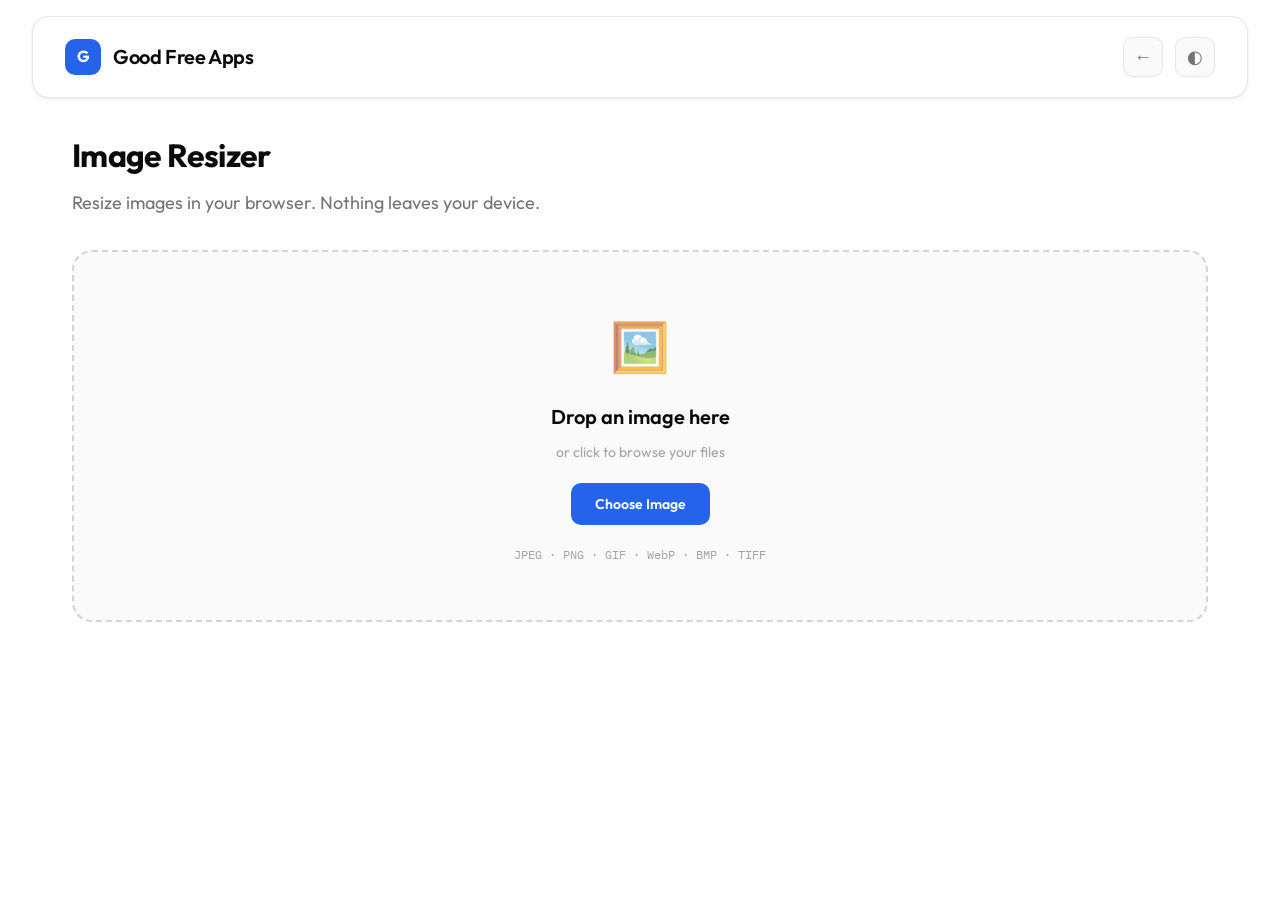
==== apps/image-resizer/index.html @ 87cbf424 "feat: initialize repo" ====
<!DOCTYPE html>
<html lang="en" data-theme="light">
<head>
  <meta charset="UTF-8">
  <meta name="viewport" content="width=device-width, initial-scale=1.0">
  <title>Image Resizer — Good Free Apps</title>
  <meta name="description" content="Resize images in your browser. No uploads, no accounts, no tracking. Just drag, resize, and download.">

  <!-- Shared Design System -->
  <link rel="stylesheet" href="../../shared/design-tokens.css">

  <!-- Fonts -->
  <link rel="preconnect" href="https://fonts.googleapis.com">
  <link rel="preconnect" href="https://fonts.gstatic.com" crossorigin>
  <link href="https://fonts.googleapis.com/css2?family=Outfit:wght@300;400;500;600;700&family=IBM+Plex+Mono:wght@400;500;600&display=swap" rel="stylesheet">

  <style>
    /* =========================================
       APP HEADER (consistent across all apps)
       ========================================= */
    .app-header {
      padding: 1.25rem 2rem;
      display: flex;
      align-items: center;
      justify-content: space-between;
      background: var(--color-background);
      position: sticky;
      top: 1rem;
      margin: 1rem 2rem 0;
      border: 1px solid var(--color-border);
      border-radius: var(--radius-lg);
      z-index: 100;
      backdrop-filter: blur(12px);
      box-shadow: var(--shadow-sm);
    }

    .app-header-left {
      display: flex;
      align-items: center;
      gap: 0.75rem;
    }

    .logo {
      display: flex;
      align-items: center;
      gap: 0.75rem;
      font-size: var(--font-size-lg);
      font-weight: var(--font-weight-semibold);
      color: var(--color-text-primary);
      letter-spacing: -0.02em;
      text-decoration: none;
    }

    .logo-mark {
      width: 36px;
      height: 36px;
      background: var(--color-accent);
      color: #ffffff;
      font-weight: var(--font-weight-bold);
      font-size: var(--font-size-base);
      border-radius: var(--radius-md);
      display: flex;
      align-items: center;
      justify-content: center;
    }

    .header-actions {
      display: flex;
      align-items: center;
      gap: 0.75rem;
    }

    /* =========================================
       APP LAYOUT
       ========================================= */
    .app-container {
      max-width: 1200px;
      margin: 0 auto;
      padding: 2rem 2rem 4rem;
    }

    .app-title-section {
      margin-bottom: 2rem;
    }

    .app-title {
      font-size: var(--font-size-2xl);
      font-weight: var(--font-weight-bold);
      letter-spacing: -0.02em;
      margin-bottom: 0.5rem;
    }

    .app-description {
      color: var(--color-text-secondary);
      font-size: var(--font-size-md);
    }

    /* =========================================
       DROPZONE
       ========================================= */
    .dropzone {
      border: 2px dashed var(--color-border-strong);
      border-radius: var(--radius-xl);
      padding: 3.5rem 2rem;
      text-align: center;
      cursor: pointer;
      transition: all var(--transition-normal);
      background: var(--color-surface);
      position: relative;
    }

    .dropzone:hover,
    .dropzone.dragover {
      border-color: var(--color-accent);
      background: var(--color-accent-subtle);
    }

    .dropzone.dragover {
      transform: scale(1.01);
    }

    .dropzone-icon {
      font-size: 3rem;
      margin-bottom: 1rem;
      display: block;
      opacity: 0.7;
    }

    .dropzone-title {
      font-size: var(--font-size-lg);
      font-weight: var(--font-weight-semibold);
      margin-bottom: 0.5rem;
    }

    .dropzone-subtitle {
      color: var(--color-text-tertiary);
      font-size: var(--font-size-sm);
      margin-bottom: 1.25rem;
    }

    .dropzone-btn {
      display: inline-flex;
      align-items: center;
      gap: 0.5rem;
      padding: 0.75rem 1.5rem;
      background: var(--color-accent);
      color: #ffffff;
      border: none;
      border-radius: var(--radius-md);
      font-family: var(--font-primary);
      font-weight: var(--font-weight-semibold);
      font-size: var(--font-size-sm);
      cursor: pointer;
      transition: all var(--transition-normal);
    }

    .dropzone-btn:hover {
      background: var(--color-accent-hover);
      transform: translateY(-1px);
    }

    .dropzone-formats {
      margin-top: 1.25rem;
      font-size: var(--font-size-xs);
      color: var(--color-text-tertiary);
      font-family: var(--font-mono);
    }

    .file-input {
      display: none;
    }

    /* =========================================
       WORKSPACE (shown after image load)
       ========================================= */
    .workspace {
      display: none;
    }

    .workspace.active {
      display: block;
    }

    /* --- Original Info Bar --- */
    .info-bar {
      display: flex;
      align-items: center;
      justify-content: space-between;
      flex-wrap: wrap;
      gap: 1rem;
      padding: 1rem 1.5rem;
      background: var(--color-surface);
      border: 1px solid var(--color-border);
      border-radius: var(--radius-lg);
      margin-bottom: 1.5rem;
    }

    .info-bar-left {
      display: flex;
      align-items: center;
      gap: 1.5rem;
      flex-wrap: wrap;
    }

    .info-item {
      display: flex;
      align-items: center;
      gap: 0.5rem;
    }

    .info-label {
      font-size: var(--font-size-xs);
      color: var(--color-text-tertiary);
      text-transform: uppercase;
      letter-spacing: 0.05em;
      font-weight: var(--font-weight-semibold);
    }

    .info-value {
      font-family: var(--font-mono);
      font-size: var(--font-size-sm);
      font-weight: var(--font-weight-medium);
    }

    .btn-change-image {
      padding: 0.5rem 1rem;
      background: transparent;
      color: var(--color-text-secondary);
      border: 1px solid var(--color-border);
      border-radius: var(--radius-md);
      font-family: var(--font-primary);
      font-size: var(--font-size-sm);
      font-weight: var(--font-weight-medium);
      cursor: pointer;
      transition: all var(--transition-normal);
    }

    .btn-change-image:hover {
      border-color: var(--color-accent);
      color: var(--color-accent);
    }

    /* --- Main Grid --- */
    .workspace-grid {
      display: grid;
      grid-template-columns: 1fr 340px;
      gap: 1.5rem;
      align-items: start;
    }

    /* --- Preview Panel --- */
    .preview-panel {
      background: var(--color-surface);
      border: 1px solid var(--color-border);
      border-radius: var(--radius-lg);
      overflow: hidden;
    }

    .preview-header {
      display: flex;
      justify-content: space-between;
      align-items: center;
      padding: 1rem 1.25rem;
      border-bottom: 1px solid var(--color-border);
    }

    .preview-title {
      font-size: var(--font-size-sm);
      font-weight: var(--font-weight-semibold);
    }

    .preview-dimensions {
      font-family: var(--font-mono);
      font-size: var(--font-size-xs);
      color: var(--color-text-tertiary);
    }

    .preview-area {
      padding: 1.5rem;
      display: flex;
      align-items: center;
      justify-content: center;
      min-height: 300px;
      max-height: 520px;
      background:
        linear-gradient(45deg, var(--color-surface-elevated) 25%, transparent 25%),
        linear-gradient(-45deg, var(--color-surface-elevated) 25%, transparent 25%),
        linear-gradient(45deg, transparent 75%, var(--color-surface-elevated) 75%),
        linear-gradient(-45deg, transparent 75%, var(--color-surface-elevated) 75%);
      background-size: 16px 16px;
      background-position: 0 0, 0 8px, 8px -8px, -8px 0px;
    }

    .preview-area img {
      max-width: 100%;
      max-height: 480px;
      object-fit: contain;
      border-radius: var(--radius-sm);
      box-shadow: var(--shadow-sm);
    }

    .preview-footer {
      display: flex;
      justify-content: space-between;
      align-items: center;
      padding: 0.875rem 1.25rem;
      border-top: 1px solid var(--color-border);
      background: var(--color-surface);
    }

    .output-size {
      font-family: var(--font-mono);
      font-size: var(--font-size-xs);
      color: var(--color-text-secondary);
    }

    .output-size-label {
      color: var(--color-text-tertiary);
    }

    /* --- Controls Panel --- */
    .controls-panel {
      display: flex;
      flex-direction: column;
      gap: 1.25rem;
    }

    .control-card {
      background: var(--color-surface);
      border: 1px solid var(--color-border);
      border-radius: var(--radius-lg);
      padding: 1.25rem;
    }

    .control-card-title {
      font-size: var(--font-size-sm);
      font-weight: var(--font-weight-semibold);
      margin-bottom: 1rem;
      display: flex;
      align-items: center;
      gap: 0.5rem;
    }

    /* --- Presets --- */
    .presets-grid {
      display: grid;
      grid-template-columns: 1fr 1fr;
      gap: 0.5rem;
    }

    .preset-btn {
      padding: 0.625rem 0.75rem;
      background: var(--color-surface-elevated);
      border: 1px solid var(--color-border);
      border-radius: var(--radius-md);
      font-family: var(--font-primary);
      font-size: var(--font-size-xs);
      font-weight: var(--font-weight-medium);
      color: var(--color-text-primary);
      cursor: pointer;
      transition: all var(--transition-normal);
      text-align: left;
      line-height: 1.3;
    }

    .preset-btn:hover {
      border-color: var(--color-accent);
      background: var(--color-accent-subtle);
      color: var(--color-accent);
    }

    .preset-btn.active {
      border-color: var(--color-accent);
      background: var(--color-accent-subtle);
      color: var(--color-accent);
    }

    .preset-name {
      display: block;
      margin-bottom: 0.125rem;
    }

    .preset-size {
      font-family: var(--font-mono);
      font-size: 0.6875rem;
      color: var(--color-text-tertiary);
    }

    .preset-btn.active .preset-size,
    .preset-btn:hover .preset-size {
      color: var(--color-accent);
      opacity: 0.7;
    }

    /* --- Dimensions Input --- */
    .dimensions-row {
      display: flex;
      align-items: center;
      gap: 0.625rem;
    }

    .dim-input-group {
      flex: 1;
    }

    .dim-label {
      display: block;
      font-size: var(--font-size-xs);
      color: var(--color-text-tertiary);
      margin-bottom: 0.375rem;
      font-weight: var(--font-weight-medium);
    }

    .dim-input {
      width: 100%;
      padding: 0.75rem 0.875rem;
      border: 1px solid var(--color-border);
      background: var(--color-surface-elevated);
      color: var(--color-text-primary);
      font-family: var(--font-mono);
      font-size: var(--font-size-sm);
      font-weight: var(--font-weight-medium);
      border-radius: var(--radius-md);
      transition: all var(--transition-normal);
      text-align: center;
    }

    .dim-input:focus {
      outline: none;
      border-color: var(--color-accent);
      box-shadow: 0 0 0 3px var(--color-accent-subtle);
      background: var(--color-background);
    }

    /* Remove number input spinners */
    .dim-input::-webkit-outer-spin-button,
    .dim-input::-webkit-inner-spin-button {
      -webkit-appearance: none;
      margin: 0;
    }
    .dim-input[type=number] {
      -moz-appearance: textfield;
    }

    .lock-btn {
      width: 40px;
      height: 40px;
      background: var(--color-accent-subtle);
      border: 1px solid var(--color-accent);
      border-radius: var(--radius-md);
      display: flex;
      align-items: center;
      justify-content: center;
      cursor: pointer;
      transition: all var(--transition-normal);
      font-size: 1.125rem;
      color: var(--color-accent);
      margin-top: 1.25rem;
      flex-shrink: 0;
    }

    .lock-btn:hover {
      background: var(--color-accent);
      color: #ffffff;
    }

    .lock-btn.unlocked {
      background: var(--color-surface-elevated);
      border-color: var(--color-border);
      color: var(--color-text-tertiary);
    }

    .lock-btn.unlocked:hover {
      border-color: var(--color-accent);
      color: var(--color-accent);
    }

    .scale-info {
      margin-top: 0.75rem;
      font-family: var(--font-mono);
      font-size: var(--font-size-xs);
      color: var(--color-text-tertiary);
      text-align: center;
    }

    .scale-info .scale-pct {
      color: var(--color-accent);
      font-weight: var(--font-weight-semibold);
    }

    /* --- Format Selector --- */
    .format-row {
      display: flex;
      gap: 0.5rem;
    }

    .format-btn {
      flex: 1;
      padding: 0.625rem;
      background: var(--color-surface-elevated);
      border: 1px solid var(--color-border);
      border-radius: var(--radius-md);
      font-family: var(--font-mono);
      font-size: var(--font-size-xs);
      font-weight: var(--font-weight-semibold);
      color: var(--color-text-secondary);
      cursor: pointer;
      transition: all var(--transition-normal);
      text-align: center;
      text-transform: uppercase;
    }

    .format-btn:hover {
      border-color: var(--color-accent);
      color: var(--color-accent);
    }

    .format-btn.active {
      border-color: var(--color-accent);
      background: var(--color-accent-subtle);
      color: var(--color-accent);
    }

    .quality-row {
      margin-top: 0.875rem;
      display: none;
    }

    .quality-row.visible {
      display: block;
    }

    .quality-label-row {
      display: flex;
      justify-content: space-between;
      align-items: center;
      margin-bottom: 0.375rem;
    }

    .quality-label {
      font-size: var(--font-size-xs);
      color: var(--color-text-tertiary);
      font-weight: var(--font-weight-medium);
    }

    .quality-value {
      font-family: var(--font-mono);
      font-size: var(--font-size-xs);
      color: var(--color-accent);
      font-weight: var(--font-weight-semibold);
    }

    .quality-slider {
      width: 100%;
      height: 6px;
      -webkit-appearance: none;
      appearance: none;
      background: var(--color-surface-elevated);
      border-radius: var(--radius-full);
      outline: none;
      cursor: pointer;
    }

    .quality-slider::-webkit-slider-thumb {
      -webkit-appearance: none;
      width: 18px;
      height: 18px;
      background: var(--color-accent);
      border-radius: 50%;
      cursor: pointer;
      border: 2px solid var(--color-background);
      box-shadow: var(--shadow-sm);
    }

    .quality-slider::-moz-range-thumb {
      width: 18px;
      height: 18px;
      background: var(--color-accent);
      border-radius: 50%;
      cursor: pointer;
      border: 2px solid var(--color-background);
      box-shadow: var(--shadow-sm);
    }

    /* --- Action Buttons --- */
    .action-buttons {
      display: flex;
      flex-direction: column;
      gap: 0.625rem;
    }

    .btn-download {
      width: 100%;
      padding: 0.9375rem;
      background: var(--color-accent);
      color: #ffffff;
      border: none;
      border-radius: var(--radius-md);
      font-family: var(--font-primary);
      font-weight: var(--font-weight-semibold);
      font-size: var(--font-size-sm);
      cursor: pointer;
      transition: all var(--transition-normal);
      display: flex;
      align-items: center;
      justify-content: center;
      gap: 0.5rem;
    }

    .btn-download:hover {
      background: var(--color-accent-hover);
      transform: translateY(-1px);
      box-shadow: var(--shadow-md);
    }

    .btn-copy {
      width: 100%;
      padding: 0.9375rem;
      background: transparent;
      color: var(--color-text-primary);
      border: 1px solid var(--color-border);
      border-radius: var(--radius-md);
      font-family: var(--font-primary);
      font-weight: var(--font-weight-semibold);
      font-size: var(--font-size-sm);
      cursor: pointer;
      transition: all var(--transition-normal);
      display: flex;
      align-items: center;
      justify-content: center;
      gap: 0.5rem;
    }

    .btn-copy:hover {
      border-color: var(--color-accent);
      color: var(--color-accent);
      background: var(--color-accent-subtle);
    }

    .btn-copy.copied {
      border-color: var(--color-success);
      color: var(--color-success);
      background: rgba(22, 163, 74, 0.08);
    }

    /* --- Toast --- */
    .toast {
      position: fixed;
      bottom: 2rem;
      left: 50%;
      transform: translateX(-50%) translateY(100px);
      background: var(--color-primary);
      color: var(--color-background);
      padding: 0.875rem 1.5rem;
      border-radius: var(--radius-md);
      font-size: var(--font-size-sm);
      font-weight: var(--font-weight-medium);
      box-shadow: var(--shadow-lg);
      z-index: 1000;
      opacity: 0;
      transition: all 0.3s cubic-bezier(0.4, 0, 0.2, 1);
      pointer-events: none;
    }

    .toast.visible {
      transform: translateX(-50%) translateY(0);
      opacity: 1;
    }

    /* =========================================
       RESPONSIVE
       ========================================= */
    @media (max-width: 900px) {
      .workspace-grid {
        grid-template-columns: 1fr;
      }

      .app-container {
        padding: 1.5rem 1rem 3rem;
      }

      .app-header {
        margin: 0.75rem 1rem 0;
        padding: 1rem 1.25rem;
      }

      .info-bar {
        flex-direction: column;
        align-items: flex-start;
      }

      .info-bar-left {
        width: 100%;
      }

      .btn-change-image {
        width: 100%;
        text-align: center;
      }
    }

    @media (max-width: 600px) {
      .dropzone {
        padding: 2.5rem 1.25rem;
      }

      .presets-grid {
        grid-template-columns: 1fr;
      }

      .app-title {
        font-size: var(--font-size-xl);
      }

      .preview-area {
        min-height: 200px;
      }

      .info-bar-left {
        flex-direction: column;
        gap: 0.5rem;
      }
    }
  </style>
</head>
<body>

  <!-- App Header -->
  <header class="app-header">
    <div class="app-header-left">
      <a href="../../index.html" class="logo" title="Back to hub">
        <div class="logo-mark">G</div>
        <span>Good Free Apps</span>
      </a>
    </div>
    <div class="header-actions">
      <button class="icon-btn" onclick="window.location.href='../../index.html'" title="Back to all apps">
        ←
      </button>
      <button class="icon-btn" onclick="toggleTheme()" aria-label="Toggle theme">
        <span id="theme-icon">◐</span>
      </button>
    </div>
  </header>

  <!-- App Content -->
  <main class="app-container">
    <div class="app-title-section">
      <h1 class="app-title">Image Resizer</h1>
      <p class="app-description">Resize images in your browser. Nothing leaves your device.</p>
    </div>

    <!-- Dropzone (shown until image is loaded) -->
    <div class="dropzone" id="dropzone">
      <span class="dropzone-icon">🖼️</span>
      <div class="dropzone-title">Drop an image here</div>
      <div class="dropzone-subtitle">or click to browse your files</div>
      <button class="dropzone-btn" id="browse-btn" type="button">Choose Image</button>
      <div class="dropzone-formats">JPEG · PNG · GIF · WebP · BMP · TIFF</div>
      <input
        type="file"
        class="file-input"
        id="file-input"
        accept="image/jpeg,image/png,image/gif,image/webp,image/bmp,image/tiff"
      >
    </div>

    <!-- Workspace (shown after image load) -->
    <div class="workspace" id="workspace">

      <!-- Original Image Info -->
      <div class="info-bar">
        <div class="info-bar-left">
          <div class="info-item">
            <span class="info-label">File</span>
            <span class="info-value" id="info-filename">—</span>
          </div>
          <div class="info-item">
            <span class="info-label">Size</span>
            <span class="info-value" id="info-filesize">—</span>
          </div>
          <div class="info-item">
            <span class="info-label">Original</span>
            <span class="info-value" id="info-dimensions">—</span>
          </div>
        </div>
        <button class="btn-change-image" id="change-image-btn" type="button">Change Image</button>
      </div>

      <!-- Main Grid: Preview + Controls -->
      <div class="workspace-grid">

        <!-- Preview Panel -->
        <div class="preview-panel">
          <div class="preview-header">
            <span class="preview-title">Preview</span>
            <span class="preview-dimensions" id="preview-dimensions">—</span>
          </div>
          <div class="preview-area">
            <img id="preview-image" alt="Resized preview">
          </div>
          <div class="preview-footer">
            <span class="output-size">
              <span class="output-size-label">Est. size: </span>
              <span id="output-filesize">—</span>
            </span>
          </div>
        </div>

        <!-- Controls -->
        <div class="controls-panel">

          <!-- Presets -->
          <div class="control-card">
            <div class="control-card-title">📐 Presets</div>
            <div class="presets-grid" id="presets-grid">
              <!-- Rendered by JS -->
            </div>
          </div>

          <!-- Dimensions -->
          <div class="control-card">
            <div class="control-card-title">📏 Dimensions</div>
            <div class="dimensions-row">
              <div class="dim-input-group">
                <label class="dim-label" for="width-input">Width (px)</label>
                <input type="number" class="dim-input" id="width-input" min="1" max="10000" placeholder="Width">
              </div>
              <button class="lock-btn" id="lock-btn" type="button" title="Lock aspect ratio" aria-label="Lock aspect ratio">
                🔗
              </button>
              <div class="dim-input-group">
                <label class="dim-label" for="height-input">Height (px)</label>
                <input type="number" class="dim-input" id="height-input" min="1" max="10000" placeholder="Height">
              </div>
            </div>
            <div class="scale-info" id="scale-info"></div>
          </div>

          <!-- Output Format -->
          <div class="control-card">
            <div class="control-card-title">💾 Output Format</div>
            <div class="format-row" id="format-row">
              <!-- Rendered by JS -->
            </div>
            <div class="quality-row" id="quality-row">
              <div class="quality-label-row">
                <span class="quality-label">Quality</span>
                <span class="quality-value" id="quality-value">92%</span>
              </div>
              <input type="range" class="quality-slider" id="quality-slider" min="10" max="100" value="92">
            </div>
          </div>

          <!-- Actions -->
          <div class="action-buttons">
            <button class="btn-download" id="download-btn" type="button">
              <span>⬇</span> Download Resized Image
            </button>
            <button class="btn-copy" id="copy-btn" type="button">
              <span>📋</span> Copy to Clipboard
            </button>
          </div>

        </div>
      </div>
    </div>
  </main>

  <!-- Toast notification -->
  <div class="toast" id="toast"></div>

  <!-- Hidden canvas for resizing -->
  <canvas id="resize-canvas" style="display:none;"></canvas>

  <script>
    // =========================================
    // APP CONFIGURATION
    // =========================================
    const APP_NAME = 'image-resizer';

    const PRESETS = [
      { name: 'Profile Photo',     w: 200,  h: 200,  },
      { name: 'Favicon',           w: 32,   h: 32,   },
      { name: 'Instagram Square',  w: 1080, h: 1080, },
      { name: 'Passport Photo',    w: 600,  h: 600,  },
      { name: 'Twitter/X Header',  w: 1500, h: 500,  },
      { name: 'Facebook Cover',    w: 820,  h: 312,  },
      { name: 'LinkedIn Banner',   w: 1584, h: 396,  },
    ];

    const FORMATS = [
      { id: 'jpeg', label: 'JPEG', mime: 'image/jpeg',  hasQuality: true  },
      { id: 'png',  label: 'PNG',  mime: 'image/png',   hasQuality: false },
      { id: 'webp', label: 'WebP', mime: 'image/webp',  hasQuality: true  },
    ];

    // =========================================
    // STATE
    // =========================================
    let state = {
      originalImage: null,       // HTMLImageElement
      originalFile: null,        // File object
      originalWidth: 0,
      originalHeight: 0,
      targetWidth: 0,
      targetHeight: 0,
      aspectRatioLocked: true,
      aspectRatio: 1,
      outputFormat: 'jpeg',
      quality: 0.92,
      activePreset: null,
      resizedBlob: null,         // Last rendered blob
    };

    // =========================================
    // DOM REFS
    // =========================================
    const $ = (sel) => document.querySelector(sel);
    const dropzone = $('#dropzone');
    const fileInput = $('#file-input');
    const workspace = $('#workspace');
    const widthInput = $('#width-input');
    const heightInput = $('#height-input');
    const lockBtn = $('#lock-btn');
    const previewImage = $('#preview-image');
    const canvas = $('#resize-canvas');
    const ctx = canvas.getContext('2d');
    const qualitySlider = $('#quality-slider');
    const qualityRow = $('#quality-row');
    const qualityValue = $('#quality-value');
    const downloadBtn = $('#download-btn');
    const copyBtn = $('#copy-btn');
    const toastEl = $('#toast');

    // =========================================
    // THEME
    // =========================================
    function toggleTheme() {
      const html = document.documentElement;
      const current = html.getAttribute('data-theme');
      const next = current === 'dark' ? 'light' : 'dark';
      html.setAttribute('data-theme', next);
      localStorage.setItem('theme', next);
    }

    function initTheme() {
      const saved = localStorage.getItem('theme');
      const systemDark = window.matchMedia('(prefers-color-scheme: dark)').matches;
      const theme = saved || (systemDark ? 'dark' : 'light');
      document.documentElement.setAttribute('data-theme', theme);
    }

    // =========================================
    // FILE UPLOAD
    // =========================================
    function setupDropzone() {
      // Click to browse
      dropzone.addEventListener('click', (e) => {
        if (e.target.closest('#browse-btn') || e.target === dropzone || e.target.closest('.dropzone-title') || e.target.closest('.dropzone-subtitle') || e.target.closest('.dropzone-icon')) {
          fileInput.click();
        }
      });

      $('#browse-btn').addEventListener('click', (e) => {
        e.stopPropagation();
        fileInput.click();
      });

      // File selected
      fileInput.addEventListener('change', (e) => {
        if (e.target.files && e.target.files[0]) {
          loadImage(e.target.files[0]);
        }
      });

      // Drag and drop
      dropzone.addEventListener('dragover', (e) => {
        e.preventDefault();
        dropzone.classList.add('dragover');
      });

      dropzone.addEventListener('dragleave', () => {
        dropzone.classList.remove('dragover');
      });

      dropzone.addEventListener('drop', (e) => {
        e.preventDefault();
        dropzone.classList.remove('dragover');
        const file = e.dataTransfer.files[0];
        if (file && file.type.startsWith('image/')) {
          loadImage(file);
        } else {
          showToast('Please drop an image file');
        }
      });

      // Change image button
      $('#change-image-btn').addEventListener('click', () => {
        fileInput.value = '';
        fileInput.click();
      });
    }

    function loadImage(file) {
      // Validate type
      const validTypes = ['image/jpeg', 'image/png', 'image/gif', 'image/webp', 'image/bmp', 'image/tiff'];
      if (!validTypes.includes(file.type)) {
        showToast('Unsupported file format');
        return;
      }

      state.originalFile = file;

      const reader = new FileReader();
      reader.onload = (e) => {
        const img = new Image();
        img.onload = () => {
          state.originalImage = img;
          state.originalWidth = img.naturalWidth;
          state.originalHeight = img.naturalHeight;
          state.aspectRatio = img.naturalWidth / img.naturalHeight;

          // Default target = original size
          state.targetWidth = img.naturalWidth;
          state.targetHeight = img.naturalHeight;
          state.activePreset = null;

          showWorkspace();
          populateInfo();
          updateDimensionInputs();
          renderPreview();
        };
        img.onerror = () => {
          showToast('Could not load image');
        };
        img.src = e.target.result;
      };
      reader.readAsDataURL(file);
    }

    // =========================================
    // WORKSPACE UI
    // =========================================
    function showWorkspace() {
      dropzone.style.display = 'none';
      workspace.classList.add('active');
    }

    function populateInfo() {
      const f = state.originalFile;
      $('#info-filename').textContent = truncateFilename(f.name, 28);
      $('#info-filesize').textContent = formatFileSize(f.size);
      $('#info-dimensions').textContent = `${state.originalWidth} × ${state.originalHeight}`;
    }

    // =========================================
    // PRESETS
    // =========================================
    function renderPresets() {
      const grid = $('#presets-grid');
      grid.innerHTML = PRESETS.map((p, i) => `
        <button class="preset-btn" data-index="${i}" type="button">
          <span class="preset-name">${p.name}</span>
          <span class="preset-size">${p.w} × ${p.h}</span>
        </button>
      `).join('');

      grid.addEventListener('click', (e) => {
        const btn = e.target.closest('.preset-btn');
        if (!btn) return;
        const idx = parseInt(btn.dataset.index);
        applyPreset(idx);
      });
    }

    function applyPreset(index) {
      const p = PRESETS[index];
      state.targetWidth = p.w;
      state.targetHeight = p.h;
      state.activePreset = index;

      // Temporarily unlock aspect ratio for presets (preset defines both dimensions)
      updateDimensionInputs();
      highlightPreset(index);
      renderPreview();
    }

    function highlightPreset(index) {
      document.querySelectorAll('.preset-btn').forEach((btn, i) => {
        btn.classList.toggle('active', i === index);
      });
    }

    function clearPresetHighlight() {
      state.activePreset = null;
      document.querySelectorAll('.preset-btn').forEach(b => b.classList.remove('active'));
    }

    // =========================================
    // DIMENSIONS
    // =========================================
    function setupDimensionInputs() {
      widthInput.addEventListener('input', () => {
        const w = parseInt(widthInput.value);
        if (!w || w < 1) return;
        state.targetWidth = w;
        if (state.aspectRatioLocked) {
          state.targetHeight = Math.round(w / state.aspectRatio);
          heightInput.value = state.targetHeight;
        }
        clearPresetHighlight();
        updateScaleInfo();
        debouncedRender();
      });

      heightInput.addEventListener('input', () => {
        const h = parseInt(heightInput.value);
        if (!h || h < 1) return;
        state.targetHeight = h;
        if (state.aspectRatioLocked) {
          state.targetWidth = Math.round(h * state.aspectRatio);
          widthInput.value = state.targetWidth;
        }
        clearPresetHighlight();
        updateScaleInfo();
        debouncedRender();
      });

      // Also update on blur for clean values
      widthInput.addEventListener('blur', finalizeWidthInput);
      heightInput.addEventListener('blur', finalizeHeightInput);

      // Enter key triggers finalize
      widthInput.addEventListener('keydown', (e) => { if (e.key === 'Enter') { finalizeWidthInput(); widthInput.blur(); } });
      heightInput.addEventListener('keydown', (e) => { if (e.key === 'Enter') { finalizeHeightInput(); heightInput.blur(); } });
    }

    function finalizeWidthInput() {
      let w = parseInt(widthInput.value);
      if (!w || w < 1) w = state.originalWidth;
      w = Math.min(w, 10000);
      state.targetWidth = w;
      if (state.aspectRatioLocked) {
        state.targetHeight = Math.round(w / state.aspectRatio);
      }
      updateDimensionInputs();
      renderPreview();
    }

    function finalizeHeightInput() {
      let h = parseInt(heightInput.value);
      if (!h || h < 1) h = state.originalHeight;
      h = Math.min(h, 10000);
      state.targetHeight = h;
      if (state.aspectRatioLocked) {
        state.targetWidth = Math.round(h * state.aspectRatio);
      }
      updateDimensionInputs();
      renderPreview();
    }

    function updateDimensionInputs() {
      widthInput.value = state.targetWidth;
      heightInput.value = state.targetHeight;
      updateScaleInfo();
    }

    function updateScaleInfo() {
      const scaleW = ((state.targetWidth / state.originalWidth) * 100).toFixed(0);
      const scaleH = ((state.targetHeight / state.originalHeight) * 100).toFixed(0);
      const el = $('#scale-info');
      if (scaleW === scaleH) {
        el.innerHTML = `Scale: <span class="scale-pct">${scaleW}%</span>`;
      } else {
        el.innerHTML = `Scale: <span class="scale-pct">${scaleW}%</span> × <span class="scale-pct">${scaleH}%</span>`;
      }
    }

    // =========================================
    // ASPECT RATIO LOCK
    // =========================================
    function setupLockButton() {
      lockBtn.addEventListener('click', () => {
        state.aspectRatioLocked = !state.aspectRatioLocked;
        lockBtn.classList.toggle('unlocked', !state.aspectRatioLocked);
        lockBtn.innerHTML = state.aspectRatioLocked ? '🔗' : '↔️';
        lockBtn.title = state.aspectRatioLocked ? 'Aspect ratio locked — click to unlock' : 'Aspect ratio unlocked — click to lock';

        // If re-locking, recalculate height from current width
        if (state.aspectRatioLocked) {
          state.aspectRatio = state.originalWidth / state.originalHeight;
          state.targetHeight = Math.round(state.targetWidth / state.aspectRatio);
          updateDimensionInputs();
          renderPreview();
        }
      });
    }

    // =========================================
    // OUTPUT FORMAT
    // =========================================
    function renderFormatButtons() {
      const row = $('#format-row');
      row.innerHTML = FORMATS.map(f =>
        `<button class="format-btn ${f.id === state.outputFormat ? 'active' : ''}" data-format="${f.id}" type="button">${f.label}</button>`
      ).join('');

      row.addEventListener('click', (e) => {
        const btn = e.target.closest('.format-btn');
        if (!btn) return;
        state.outputFormat = btn.dataset.format;
        document.querySelectorAll('.format-btn').forEach(b => b.classList.toggle('active', b.dataset.format === state.outputFormat));
        updateQualityVisibility();
        renderPreview();
      });
    }

    function updateQualityVisibility() {
      const fmt = FORMATS.find(f => f.id === state.outputFormat);
      qualityRow.classList.toggle('visible', fmt && fmt.hasQuality);
    }

    function setupQualitySlider() {
      qualitySlider.addEventListener('input', () => {
        state.quality = parseInt(qualitySlider.value) / 100;
        qualityValue.textContent = qualitySlider.value + '%';
        debouncedRender();
      });
    }

    // =========================================
    // RESIZE & RENDER PREVIEW
    // =========================================
    let renderTimeout = null;
    function debouncedRender() {
      clearTimeout(renderTimeout);
      renderTimeout = setTimeout(renderPreview, 150);
    }

    function renderPreview() {
      if (!state.originalImage) return;

      const w = state.targetWidth;
      const h = state.targetHeight;
      if (!w || !h || w < 1 || h < 1) return;

      canvas.width = w;
      canvas.height = h;

      // Use high-quality interpolation
      ctx.imageSmoothingEnabled = true;
      ctx.imageSmoothingQuality = 'high';

      ctx.clearRect(0, 0, w, h);
      ctx.drawImage(state.originalImage, 0, 0, w, h);

      // Get blob for size estimation and download
      const fmt = FORMATS.find(f => f.id === state.outputFormat);
      const mimeType = fmt ? fmt.mime : 'image/jpeg';
      const quality = fmt && fmt.hasQuality ? state.quality : undefined;

      canvas.toBlob((blob) => {
        if (!blob) return;
        state.resizedBlob = blob;

        // Update preview image
        const url = URL.createObjectURL(blob);
        previewImage.onload = () => URL.revokeObjectURL(url);
        previewImage.src = url;

        // Update output info
        $('#output-filesize').textContent = formatFileSize(blob.size);
        $('#preview-dimensions').textContent = `${w} × ${h}`;
      }, mimeType, quality);
    }

    // =========================================
    // DOWNLOAD
    // =========================================
    function setupDownload() {
      downloadBtn.addEventListener('click', () => {
        if (!state.resizedBlob) {
          showToast('No image to download');
          return;
        }

        const ext = state.outputFormat === 'jpeg' ? 'jpg' : state.outputFormat;
        const baseName = state.originalFile.name.replace(/\.[^/.]+$/, '');
        const filename = `${baseName}_${state.targetWidth}x${state.targetHeight}.${ext}`;

        const url = URL.createObjectURL(state.resizedBlob);
        const a = document.createElement('a');
        a.href = url;
        a.download = filename;
        document.body.appendChild(a);
        a.click();
        document.body.removeChild(a);
        URL.revokeObjectURL(url);

        showToast('Image downloaded');
      });
    }

    // =========================================
    // COPY TO CLIPBOARD
    // =========================================
    function setupCopy() {
      copyBtn.addEventListener('click', async () => {
        if (!state.resizedBlob) {
          showToast('No image to copy');
          return;
        }

        try {
          // ClipboardItem requires PNG for most browsers
          let blobToCopy = state.resizedBlob;
          if (state.resizedBlob.type !== 'image/png') {
            // Re-render as PNG for clipboard
            blobToCopy = await new Promise((resolve) => {
              canvas.toBlob((b) => resolve(b), 'image/png');
            });
          }

          await navigator.clipboard.write([
            new ClipboardItem({ 'image/png': blobToCopy })
          ]);

          copyBtn.classList.add('copied');
          copyBtn.innerHTML = '<span>✓</span> Copied!';
          showToast('Image copied to clipboard');

          setTimeout(() => {
            copyBtn.classList.remove('copied');
            copyBtn.innerHTML = '<span>📋</span> Copy to Clipboard';
          }, 2000);
        } catch (err) {
          console.error('Copy failed:', err);
          showToast('Copy not supported in this browser');
        }
      });
    }

    // =========================================
    // UTILITIES
    // =========================================
    function formatFileSize(bytes) {
      if (bytes < 1024) return bytes + ' B';
      if (bytes < 1024 * 1024) return (bytes / 1024).toFixed(1) + ' KB';
      return (bytes / (1024 * 1024)).toFixed(2) + ' MB';
    }

    function truncateFilename(name, maxLen) {
      if (name.length <= maxLen) return name;
      const ext = name.split('.').pop();
      const base = name.substring(0, maxLen - ext.length - 4);
      return base + '….' + ext;
    }

    let toastTimer = null;
    function showToast(message) {
      toastEl.textContent = message;
      toastEl.classList.add('visible');
      clearTimeout(toastTimer);
      toastTimer = setTimeout(() => {
        toastEl.classList.remove('visible');
      }, 2500);
    }

    // =========================================
    // KEYBOARD SHORTCUTS
    // =========================================
    document.addEventListener('keydown', (e) => {
      // Cmd/Ctrl+S to download
      if ((e.metaKey || e.ctrlKey) && e.key === 's') {
        e.preventDefault();
        if (state.resizedBlob) downloadBtn.click();
      }
      // Cmd/Ctrl+C when not in input to copy
      if ((e.metaKey || e.ctrlKey) && e.key === 'c' && document.activeElement.tagName !== 'INPUT') {
        // Only intercept if workspace is active
        if (workspace.classList.contains('active')) {
          // Don't prevent default - let normal copy work if text is selected
          const selection = window.getSelection();
          if (!selection || selection.toString().length === 0) {
            e.preventDefault();
            copyBtn.click();
          }
        }
      }
    });

    // =========================================
    // DRAG-AND-DROP ANYWHERE (when workspace is open)
    // =========================================
    document.addEventListener('dragover', (e) => {
      if (workspace.classList.contains('active')) {
        e.preventDefault();
      }
    });

    document.addEventListener('drop', (e) => {
      if (workspace.classList.contains('active')) {
        e.preventDefault();
        const file = e.dataTransfer.files[0];
        if (file && file.type.startsWith('image/')) {
          loadImage(file);
        }
      }
    });

    // =========================================
    // INIT
    // =========================================
    function init() {
      initTheme();
      setupDropzone();
      renderPresets();
      setupDimensionInputs();
      setupLockButton();
      renderFormatButtons();
      updateQualityVisibility();
      setupQualitySlider();
      setupDownload();
      setupCopy();
    }

    init();
  </script>
</body>
</html>
---- shared/design-tokens.css ----
/* ===========================================
   GOOD FREE APPS — DESIGN SYSTEM
   Version: 1.1.0
   
   Shared design tokens for consistent styling
   across all applications. Every app links to
   this file for colors, typography, spacing,
   and base component styles.
   
   Style: Clean minimal — black/white with
   blue accent. Outfit + IBM Plex Mono.
   =========================================== */

/* ===========================================
   COLORS — Light Mode (Default)
   =========================================== */
:root {
  /* Primary */
  --color-primary: #1a1a1a;
  --color-primary-hover: #2d2d2d;
  --color-accent: #2563eb;
  --color-accent-hover: #1d4ed8;
  --color-accent-subtle: rgba(37, 99, 235, 0.1);

  /* Backgrounds */
  --color-background: #ffffff;
  --color-surface: #fafafa;
  --color-surface-elevated: #f5f5f5;

  /* Borders */
  --color-border: #e5e5e5;
  --color-border-strong: #d4d4d4;

  /* Text */
  --color-text-primary: #0a0a0a;
  --color-text-secondary: #737373;
  --color-text-tertiary: #a3a3a3;

  /* Semantic */
  --color-success: #16a34a;
  --color-warning: #ea580c;
  --color-error: #dc2626;
  --color-info: #0ea5e9;

  /* Shadows */
  --shadow-sm: 0 1px 3px rgba(0, 0, 0, 0.08);
  --shadow-md: 0 4px 12px rgba(37, 99, 235, 0.08);
  --shadow-lg: 0 8px 24px rgba(37, 99, 235, 0.12);
}

/* ===========================================
   COLORS — Dark Mode
   =========================================== */
[data-theme="dark"] {
  --color-primary: #fafafa;
  --color-primary-hover: #e5e5e5;
  --color-accent: #3b82f6;
  --color-accent-hover: #2563eb;
  --color-accent-subtle: rgba(59, 130, 246, 0.1);

  --color-background: #0a0a0a;
  --color-surface: #171717;
  --color-surface-elevated: #262626;

  --color-border: #262626;
  --color-border-strong: #404040;

  --color-text-primary: #fafafa;
  --color-text-secondary: #a3a3a3;
  --color-text-tertiary: #737373;

  --color-success: #22c55e;
  --color-warning: #f97316;
  --color-error: #ef4444;
  --color-info: #06b6d4;

  --shadow-sm: 0 1px 3px rgba(0, 0, 0, 0.3);
  --shadow-md: 0 4px 12px rgba(59, 130, 246, 0.15);
  --shadow-lg: 0 8px 24px rgba(59, 130, 246, 0.2);
}

/* ===========================================
   TYPOGRAPHY
   =========================================== */
:root {
  /* Font Families */
  --font-primary: 'Outfit', system-ui, -apple-system, sans-serif;
  --font-mono: 'IBM Plex Mono', 'Courier New', monospace;

  /* Font Sizes */
  --font-size-xs: 0.75rem;     /* 12px */
  --font-size-sm: 0.875rem;    /* 14px */
  --font-size-base: 1rem;      /* 16px */
  --font-size-md: 1.125rem;    /* 18px */
  --font-size-lg: 1.25rem;     /* 20px */
  --font-size-xl: 1.5rem;      /* 24px */
  --font-size-2xl: 2rem;       /* 32px */
  --font-size-3xl: 2.5rem;     /* 40px */
  --font-size-4xl: 3rem;       /* 48px */

  /* Font Weights */
  --font-weight-light: 300;
  --font-weight-normal: 400;
  --font-weight-medium: 500;
  --font-weight-semibold: 600;
  --font-weight-bold: 700;

  /* Line Heights */
  --line-height-tight: 1.1;
  --line-height-snug: 1.3;
  --line-height-normal: 1.6;
  --line-height-relaxed: 1.8;
}

/* ===========================================
   SPACING
   =========================================== */
:root {
  --spacing-xs: 0.25rem;   /* 4px */
  --spacing-sm: 0.5rem;    /* 8px */
  --spacing-md: 1rem;      /* 16px */
  --spacing-lg: 1.5rem;    /* 24px */
  --spacing-xl: 2rem;      /* 32px */
  --spacing-2xl: 3rem;     /* 48px */
  --spacing-3xl: 4rem;     /* 64px */
}

/* ===========================================
   BORDERS & RADIUS
   =========================================== */
:root {
  --radius-sm: 6px;
  --radius-md: 10px;
  --radius-lg: 16px;
  --radius-xl: 20px;
  --radius-full: 9999px;
}

/* ===========================================
   TRANSITIONS
   =========================================== */
:root {
  --transition-fast: 150ms ease;
  --transition-normal: 200ms ease;
  --transition-slow: 300ms ease;
  --transition-spring: 300ms cubic-bezier(0.4, 0, 0.2, 1);
}

/* ===========================================
   LAYOUT
   =========================================== */
:root {
  --max-width: 1600px;
  --header-height: 64px;
  --content-padding: 2.5rem;
}

/* ===========================================
   BASE RESET & DEFAULTS
   =========================================== */
*, *::before, *::after {
  margin: 0;
  padding: 0;
  box-sizing: border-box;
}

body {
  font-family: var(--font-primary);
  background: var(--color-background);
  color: var(--color-text-primary);
  line-height: var(--line-height-normal);
  -webkit-font-smoothing: antialiased;
  -moz-osx-font-smoothing: grayscale;
  transition: background-color var(--transition-slow), color var(--transition-slow);
}

/* ===========================================
   SHARED COMPONENT STYLES
   =========================================== */

/* --- Buttons --- */
.btn {
  display: inline-flex;
  align-items: center;
  justify-content: center;
  gap: var(--spacing-sm);
  padding: 0.75rem 1.5rem;
  font-family: var(--font-primary);
  font-size: var(--font-size-sm);
  font-weight: var(--font-weight-semibold);
  border-radius: var(--radius-md);
  border: 1px solid transparent;
  cursor: pointer;
  transition: all var(--transition-normal);
  text-decoration: none;
  line-height: 1;
}

.btn-primary {
  background: var(--color-primary);
  color: var(--color-background);
  border-color: var(--color-primary);
}

.btn-primary:hover {
  background: var(--color-primary-hover);
  transform: translateY(-1px);
  box-shadow: var(--shadow-md);
}

.btn-secondary {
  background: transparent;
  color: var(--color-text-primary);
  border-color: var(--color-border);
}

.btn-secondary:hover {
  border-color: var(--color-accent);
  color: var(--color-accent);
  background: var(--color-accent-subtle);
}

.btn-accent {
  background: var(--color-accent);
  color: #ffffff;
  border-color: var(--color-accent);
}

.btn-accent:hover {
  background: var(--color-accent-hover);
  transform: translateY(-1px);
  box-shadow: var(--shadow-md);
}

.btn-ghost {
  background: transparent;
  color: var(--color-text-secondary);
  border-color: transparent;
}

.btn-ghost:hover {
  color: var(--color-text-primary);
  background: var(--color-surface);
}

/* --- Icon Buttons --- */
.icon-btn {
  width: 40px;
  height: 40px;
  background: var(--color-surface);
  border: 1px solid var(--color-border);
  border-radius: var(--radius-md);
  display: flex;
  align-items: center;
  justify-content: center;
  cursor: pointer;
  transition: all var(--transition-normal);
  font-size: var(--font-size-md);
  color: var(--color-text-secondary);
}

.icon-btn:hover {
  border-color: var(--color-accent);
  background: var(--color-surface-elevated);
  color: var(--color-accent);
  transform: translateY(-1px);
}

/* --- Cards --- */
.card {
  background: var(--color-surface);
  border: 1px solid var(--color-border);
  border-radius: var(--radius-lg);
  padding: var(--spacing-lg);
  transition: all var(--transition-spring);
}

.card:hover {
  border-color: var(--color-accent);
  box-shadow: var(--shadow-md);
}

.card-elevated {
  background: var(--color-surface-elevated);
}

/* --- Inputs --- */
.input {
  width: 100%;
  padding: 0.875rem 1.25rem;
  border: 1px solid var(--color-border);
  background: var(--color-surface);
  color: var(--color-text-primary);
  font-family: var(--font-primary);
  font-size: var(--font-size-sm);
  border-radius: var(--radius-md);
  transition: all var(--transition-normal);
}

.input:focus {
  outline: none;
  border-color: var(--color-accent);
  box-shadow: 0 0 0 3px var(--color-accent-subtle);
  background: var(--color-background);
}

.input::placeholder {
  color: var(--color-text-tertiary);
}

/* --- Textarea --- */
.textarea {
  width: 100%;
  padding: 0.875rem 1.25rem;
  border: 1px solid var(--color-border);
  background: var(--color-surface);
  color: var(--color-text-primary);
  font-family: var(--font-primary);
  font-size: var(--font-size-sm);
  border-radius: var(--radius-md);
  transition: all var(--transition-normal);
  resize: vertical;
  min-height: 100px;
}

.textarea:focus {
  outline: none;
  border-color: var(--color-accent);
  box-shadow: 0 0 0 3px var(--color-accent-subtle);
}

/* --- Select --- */
.select {
  width: 100%;
  padding: 0.875rem 1.25rem;
  border: 1px solid var(--color-border);
  background: var(--color-surface);
  color: var(--color-text-primary);
  font-family: var(--font-primary);
  font-size: var(--font-size-sm);
  border-radius: var(--radius-md);
  transition: all var(--transition-normal);
  cursor: pointer;
  appearance: none;
  background-image: url("data:image/svg+xml,%3Csvg xmlns='http://www.w3.org/2000/svg' width='12' height='12' viewBox='0 0 12 12'%3E%3Cpath fill='%23737373' d='M6 8L1 3h10z'/%3E%3C/svg%3E");
  background-repeat: no-repeat;
  background-position: right 1rem center;
  padding-right: 2.5rem;
}

.select:focus {
  outline: none;
  border-color: var(--color-accent);
  box-shadow: 0 0 0 3px var(--color-accent-subtle);
}

/* --- Badges --- */
.badge {
  display: inline-flex;
  align-items: center;
  padding: 0.25rem 0.75rem;
  font-size: var(--font-size-xs);
  font-weight: var(--font-weight-semibold);
  border-radius: var(--radius-full);
  border: 1px solid var(--color-border);
  background: var(--color-surface);
  color: var(--color-text-secondary);
}

.badge-accent {
  background: var(--color-accent-subtle);
  border-color: var(--color-accent);
  color: var(--color-accent);
}

.badge-success {
  background: rgba(22, 163, 74, 0.1);
  border-color: var(--color-success);
  color: var(--color-success);
}

.badge-error {
  background: rgba(220, 38, 38, 0.1);
  border-color: var(--color-error);
  color: var(--color-error);
}

/* --- Utility Classes --- */
.text-mono {
  font-family: var(--font-mono);
}

.text-secondary {
  color: var(--color-text-secondary);
}

.text-tertiary {
  color: var(--color-text-tertiary);
}

.text-accent {
  color: var(--color-accent);
}

.sr-only {
  position: absolute;
  width: 1px;
  height: 1px;
  padding: 0;
  margin: -1px;
  overflow: hidden;
  clip: rect(0, 0, 0, 0);
  border: 0;
}
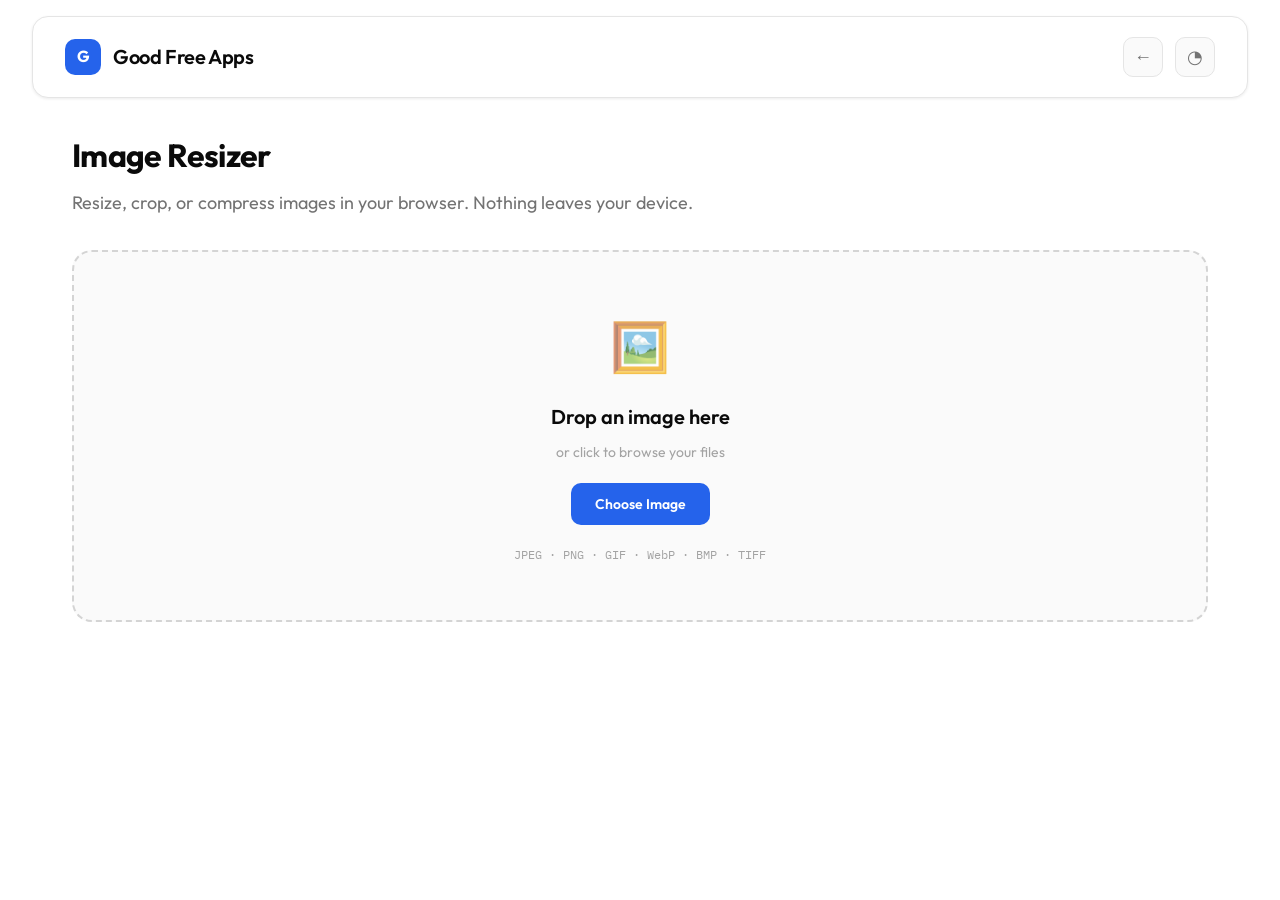
==== commit 96a71e4c: "feat: changed features on app" ====
--- a/apps/image-resizer/index.html
+++ b/apps/image-resizer/index.html
@@ -4,1428 +4,641 @@
   <meta charset="UTF-8">
   <meta name="viewport" content="width=device-width, initial-scale=1.0">
   <title>Image Resizer — Good Free Apps</title>
-  <meta name="description" content="Resize images in your browser. No uploads, no accounts, no tracking. Just drag, resize, and download.">
-
-  <!-- Shared Design System -->
+  <meta name="description" content="Resize, crop, or compress images in your browser. No uploads, no accounts, no tracking.">
   <link rel="stylesheet" href="../../shared/design-tokens.css">
-
-  <!-- Fonts -->
   <link rel="preconnect" href="https://fonts.googleapis.com">
   <link rel="preconnect" href="https://fonts.gstatic.com" crossorigin>
   <link href="https://fonts.googleapis.com/css2?family=Outfit:wght@300;400;500;600;700&family=IBM+Plex+Mono:wght@400;500;600&display=swap" rel="stylesheet">
-
   <style>
-    /* =========================================
-       APP HEADER (consistent across all apps)
-       ========================================= */
-    .app-header {
-      padding: 1.25rem 2rem;
-      display: flex;
-      align-items: center;
-      justify-content: space-between;
-      background: var(--color-background);
-      position: sticky;
-      top: 1rem;
-      margin: 1rem 2rem 0;
-      border: 1px solid var(--color-border);
-      border-radius: var(--radius-lg);
-      z-index: 100;
-      backdrop-filter: blur(12px);
-      box-shadow: var(--shadow-sm);
-    }
-
-    .app-header-left {
-      display: flex;
-      align-items: center;
-      gap: 0.75rem;
-    }
-
-    .logo {
-      display: flex;
-      align-items: center;
-      gap: 0.75rem;
-      font-size: var(--font-size-lg);
-      font-weight: var(--font-weight-semibold);
-      color: var(--color-text-primary);
-      letter-spacing: -0.02em;
-      text-decoration: none;
-    }
-
-    .logo-mark {
-      width: 36px;
-      height: 36px;
-      background: var(--color-accent);
-      color: #ffffff;
-      font-weight: var(--font-weight-bold);
-      font-size: var(--font-size-base);
-      border-radius: var(--radius-md);
-      display: flex;
-      align-items: center;
-      justify-content: center;
-    }
-
-    .header-actions {
-      display: flex;
-      align-items: center;
-      gap: 0.75rem;
-    }
-
-    /* =========================================
-       APP LAYOUT
-       ========================================= */
-    .app-container {
-      max-width: 1200px;
-      margin: 0 auto;
-      padding: 2rem 2rem 4rem;
-    }
-
-    .app-title-section {
-      margin-bottom: 2rem;
-    }
-
-    .app-title {
-      font-size: var(--font-size-2xl);
-      font-weight: var(--font-weight-bold);
-      letter-spacing: -0.02em;
-      margin-bottom: 0.5rem;
-    }
-
-    .app-description {
-      color: var(--color-text-secondary);
-      font-size: var(--font-size-md);
-    }
-
-    /* =========================================
-       DROPZONE
-       ========================================= */
-    .dropzone {
-      border: 2px dashed var(--color-border-strong);
-      border-radius: var(--radius-xl);
-      padding: 3.5rem 2rem;
-      text-align: center;
-      cursor: pointer;
-      transition: all var(--transition-normal);
-      background: var(--color-surface);
-      position: relative;
-    }
-
-    .dropzone:hover,
-    .dropzone.dragover {
-      border-color: var(--color-accent);
-      background: var(--color-accent-subtle);
-    }
-
-    .dropzone.dragover {
-      transform: scale(1.01);
-    }
-
-    .dropzone-icon {
-      font-size: 3rem;
-      margin-bottom: 1rem;
-      display: block;
-      opacity: 0.7;
-    }
-
-    .dropzone-title {
-      font-size: var(--font-size-lg);
-      font-weight: var(--font-weight-semibold);
-      margin-bottom: 0.5rem;
-    }
-
-    .dropzone-subtitle {
-      color: var(--color-text-tertiary);
-      font-size: var(--font-size-sm);
-      margin-bottom: 1.25rem;
-    }
-
-    .dropzone-btn {
-      display: inline-flex;
-      align-items: center;
-      gap: 0.5rem;
-      padding: 0.75rem 1.5rem;
-      background: var(--color-accent);
-      color: #ffffff;
-      border: none;
-      border-radius: var(--radius-md);
-      font-family: var(--font-primary);
-      font-weight: var(--font-weight-semibold);
-      font-size: var(--font-size-sm);
-      cursor: pointer;
-      transition: all var(--transition-normal);
-    }
-
-    .dropzone-btn:hover {
-      background: var(--color-accent-hover);
-      transform: translateY(-1px);
-    }
-
-    .dropzone-formats {
-      margin-top: 1.25rem;
-      font-size: var(--font-size-xs);
-      color: var(--color-text-tertiary);
-      font-family: var(--font-mono);
-    }
-
-    .file-input {
-      display: none;
-    }
-
-    /* =========================================
-       WORKSPACE (shown after image load)
-       ========================================= */
-    .workspace {
-      display: none;
-    }
-
-    .workspace.active {
-      display: block;
-    }
-
-    /* --- Original Info Bar --- */
-    .info-bar {
-      display: flex;
-      align-items: center;
-      justify-content: space-between;
-      flex-wrap: wrap;
-      gap: 1rem;
-      padding: 1rem 1.5rem;
-      background: var(--color-surface);
-      border: 1px solid var(--color-border);
-      border-radius: var(--radius-lg);
-      margin-bottom: 1.5rem;
-    }
-
-    .info-bar-left {
-      display: flex;
-      align-items: center;
-      gap: 1.5rem;
-      flex-wrap: wrap;
-    }
-
-    .info-item {
-      display: flex;
-      align-items: center;
-      gap: 0.5rem;
-    }
-
-    .info-label {
-      font-size: var(--font-size-xs);
-      color: var(--color-text-tertiary);
-      text-transform: uppercase;
-      letter-spacing: 0.05em;
-      font-weight: var(--font-weight-semibold);
-    }
-
-    .info-value {
-      font-family: var(--font-mono);
-      font-size: var(--font-size-sm);
-      font-weight: var(--font-weight-medium);
-    }
-
-    .btn-change-image {
-      padding: 0.5rem 1rem;
-      background: transparent;
-      color: var(--color-text-secondary);
-      border: 1px solid var(--color-border);
-      border-radius: var(--radius-md);
-      font-family: var(--font-primary);
-      font-size: var(--font-size-sm);
-      font-weight: var(--font-weight-medium);
-      cursor: pointer;
-      transition: all var(--transition-normal);
-    }
-
-    .btn-change-image:hover {
-      border-color: var(--color-accent);
-      color: var(--color-accent);
-    }
-
-    /* --- Main Grid --- */
-    .workspace-grid {
-      display: grid;
-      grid-template-columns: 1fr 340px;
-      gap: 1.5rem;
-      align-items: start;
-    }
-
-    /* --- Preview Panel --- */
-    .preview-panel {
-      background: var(--color-surface);
-      border: 1px solid var(--color-border);
-      border-radius: var(--radius-lg);
-      overflow: hidden;
-    }
-
-    .preview-header {
-      display: flex;
-      justify-content: space-between;
-      align-items: center;
-      padding: 1rem 1.25rem;
-      border-bottom: 1px solid var(--color-border);
-    }
-
-    .preview-title {
-      font-size: var(--font-size-sm);
-      font-weight: var(--font-weight-semibold);
-    }
-
-    .preview-dimensions {
-      font-family: var(--font-mono);
-      font-size: var(--font-size-xs);
-      color: var(--color-text-tertiary);
-    }
-
-    .preview-area {
-      padding: 1.5rem;
-      display: flex;
-      align-items: center;
-      justify-content: center;
-      min-height: 300px;
-      max-height: 520px;
-      background:
-        linear-gradient(45deg, var(--color-surface-elevated) 25%, transparent 25%),
-        linear-gradient(-45deg, var(--color-surface-elevated) 25%, transparent 25%),
-        linear-gradient(45deg, transparent 75%, var(--color-surface-elevated) 75%),
-        linear-gradient(-45deg, transparent 75%, var(--color-surface-elevated) 75%);
-      background-size: 16px 16px;
-      background-position: 0 0, 0 8px, 8px -8px, -8px 0px;
-    }
-
-    .preview-area img {
-      max-width: 100%;
-      max-height: 480px;
-      object-fit: contain;
-      border-radius: var(--radius-sm);
-      box-shadow: var(--shadow-sm);
-    }
-
-    .preview-footer {
-      display: flex;
-      justify-content: space-between;
-      align-items: center;
-      padding: 0.875rem 1.25rem;
-      border-top: 1px solid var(--color-border);
-      background: var(--color-surface);
-    }
-
-    .output-size {
-      font-family: var(--font-mono);
-      font-size: var(--font-size-xs);
-      color: var(--color-text-secondary);
-    }
-
-    .output-size-label {
-      color: var(--color-text-tertiary);
-    }
-
-    /* --- Controls Panel --- */
-    .controls-panel {
-      display: flex;
-      flex-direction: column;
-      gap: 1.25rem;
-    }
-
-    .control-card {
-      background: var(--color-surface);
-      border: 1px solid var(--color-border);
-      border-radius: var(--radius-lg);
-      padding: 1.25rem;
-    }
-
-    .control-card-title {
-      font-size: var(--font-size-sm);
-      font-weight: var(--font-weight-semibold);
-      margin-bottom: 1rem;
-      display: flex;
-      align-items: center;
-      gap: 0.5rem;
-    }
-
-    /* --- Presets --- */
-    .presets-grid {
-      display: grid;
-      grid-template-columns: 1fr 1fr;
-      gap: 0.5rem;
-    }
-
-    .preset-btn {
-      padding: 0.625rem 0.75rem;
-      background: var(--color-surface-elevated);
-      border: 1px solid var(--color-border);
-      border-radius: var(--radius-md);
-      font-family: var(--font-primary);
-      font-size: var(--font-size-xs);
-      font-weight: var(--font-weight-medium);
-      color: var(--color-text-primary);
-      cursor: pointer;
-      transition: all var(--transition-normal);
-      text-align: left;
-      line-height: 1.3;
-    }
-
-    .preset-btn:hover {
-      border-color: var(--color-accent);
-      background: var(--color-accent-subtle);
-      color: var(--color-accent);
-    }
-
-    .preset-btn.active {
-      border-color: var(--color-accent);
-      background: var(--color-accent-subtle);
-      color: var(--color-accent);
-    }
-
-    .preset-name {
-      display: block;
-      margin-bottom: 0.125rem;
-    }
-
-    .preset-size {
-      font-family: var(--font-mono);
-      font-size: 0.6875rem;
-      color: var(--color-text-tertiary);
-    }
-
-    .preset-btn.active .preset-size,
-    .preset-btn:hover .preset-size {
-      color: var(--color-accent);
-      opacity: 0.7;
-    }
-
-    /* --- Dimensions Input --- */
-    .dimensions-row {
-      display: flex;
-      align-items: center;
-      gap: 0.625rem;
-    }
-
-    .dim-input-group {
-      flex: 1;
-    }
-
-    .dim-label {
-      display: block;
-      font-size: var(--font-size-xs);
-      color: var(--color-text-tertiary);
-      margin-bottom: 0.375rem;
-      font-weight: var(--font-weight-medium);
-    }
-
-    .dim-input {
-      width: 100%;
-      padding: 0.75rem 0.875rem;
-      border: 1px solid var(--color-border);
-      background: var(--color-surface-elevated);
-      color: var(--color-text-primary);
-      font-family: var(--font-mono);
-      font-size: var(--font-size-sm);
-      font-weight: var(--font-weight-medium);
-      border-radius: var(--radius-md);
-      transition: all var(--transition-normal);
-      text-align: center;
-    }
-
-    .dim-input:focus {
-      outline: none;
-      border-color: var(--color-accent);
-      box-shadow: 0 0 0 3px var(--color-accent-subtle);
-      background: var(--color-background);
-    }
-
-    /* Remove number input spinners */
-    .dim-input::-webkit-outer-spin-button,
-    .dim-input::-webkit-inner-spin-button {
-      -webkit-appearance: none;
-      margin: 0;
-    }
-    .dim-input[type=number] {
-      -moz-appearance: textfield;
-    }
-
-    .lock-btn {
-      width: 40px;
-      height: 40px;
-      background: var(--color-accent-subtle);
-      border: 1px solid var(--color-accent);
-      border-radius: var(--radius-md);
-      display: flex;
-      align-items: center;
-      justify-content: center;
-      cursor: pointer;
-      transition: all var(--transition-normal);
-      font-size: 1.125rem;
-      color: var(--color-accent);
-      margin-top: 1.25rem;
-      flex-shrink: 0;
-    }
-
-    .lock-btn:hover {
-      background: var(--color-accent);
-      color: #ffffff;
-    }
-
-    .lock-btn.unlocked {
-      background: var(--color-surface-elevated);
-      border-color: var(--color-border);
-      color: var(--color-text-tertiary);
-    }
-
-    .lock-btn.unlocked:hover {
-      border-color: var(--color-accent);
-      color: var(--color-accent);
-    }
-
-    .scale-info {
-      margin-top: 0.75rem;
-      font-family: var(--font-mono);
-      font-size: var(--font-size-xs);
-      color: var(--color-text-tertiary);
-      text-align: center;
-    }
-
-    .scale-info .scale-pct {
-      color: var(--color-accent);
-      font-weight: var(--font-weight-semibold);
-    }
-
-    /* --- Format Selector --- */
-    .format-row {
-      display: flex;
-      gap: 0.5rem;
-    }
-
-    .format-btn {
-      flex: 1;
-      padding: 0.625rem;
-      background: var(--color-surface-elevated);
-      border: 1px solid var(--color-border);
-      border-radius: var(--radius-md);
-      font-family: var(--font-mono);
-      font-size: var(--font-size-xs);
-      font-weight: var(--font-weight-semibold);
-      color: var(--color-text-secondary);
-      cursor: pointer;
-      transition: all var(--transition-normal);
-      text-align: center;
-      text-transform: uppercase;
-    }
-
-    .format-btn:hover {
-      border-color: var(--color-accent);
-      color: var(--color-accent);
-    }
-
-    .format-btn.active {
-      border-color: var(--color-accent);
-      background: var(--color-accent-subtle);
-      color: var(--color-accent);
-    }
-
-    .quality-row {
-      margin-top: 0.875rem;
-      display: none;
-    }
-
-    .quality-row.visible {
-      display: block;
-    }
-
-    .quality-label-row {
-      display: flex;
-      justify-content: space-between;
-      align-items: center;
-      margin-bottom: 0.375rem;
-    }
-
-    .quality-label {
-      font-size: var(--font-size-xs);
-      color: var(--color-text-tertiary);
-      font-weight: var(--font-weight-medium);
-    }
-
-    .quality-value {
-      font-family: var(--font-mono);
-      font-size: var(--font-size-xs);
-      color: var(--color-accent);
-      font-weight: var(--font-weight-semibold);
-    }
-
-    .quality-slider {
-      width: 100%;
-      height: 6px;
-      -webkit-appearance: none;
-      appearance: none;
-      background: var(--color-surface-elevated);
-      border-radius: var(--radius-full);
-      outline: none;
-      cursor: pointer;
-    }
-
-    .quality-slider::-webkit-slider-thumb {
-      -webkit-appearance: none;
-      width: 18px;
-      height: 18px;
-      background: var(--color-accent);
-      border-radius: 50%;
-      cursor: pointer;
-      border: 2px solid var(--color-background);
-      box-shadow: var(--shadow-sm);
-    }
-
-    .quality-slider::-moz-range-thumb {
-      width: 18px;
-      height: 18px;
-      background: var(--color-accent);
-      border-radius: 50%;
-      cursor: pointer;
-      border: 2px solid var(--color-background);
-      box-shadow: var(--shadow-sm);
-    }
-
-    /* --- Action Buttons --- */
-    .action-buttons {
-      display: flex;
-      flex-direction: column;
-      gap: 0.625rem;
-    }
-
-    .btn-download {
-      width: 100%;
-      padding: 0.9375rem;
-      background: var(--color-accent);
-      color: #ffffff;
-      border: none;
-      border-radius: var(--radius-md);
-      font-family: var(--font-primary);
-      font-weight: var(--font-weight-semibold);
-      font-size: var(--font-size-sm);
-      cursor: pointer;
-      transition: all var(--transition-normal);
-      display: flex;
-      align-items: center;
-      justify-content: center;
-      gap: 0.5rem;
-    }
-
-    .btn-download:hover {
-      background: var(--color-accent-hover);
-      transform: translateY(-1px);
-      box-shadow: var(--shadow-md);
-    }
-
-    .btn-copy {
-      width: 100%;
-      padding: 0.9375rem;
-      background: transparent;
-      color: var(--color-text-primary);
-      border: 1px solid var(--color-border);
-      border-radius: var(--radius-md);
-      font-family: var(--font-primary);
-      font-weight: var(--font-weight-semibold);
-      font-size: var(--font-size-sm);
-      cursor: pointer;
-      transition: all var(--transition-normal);
-      display: flex;
-      align-items: center;
-      justify-content: center;
-      gap: 0.5rem;
-    }
-
-    .btn-copy:hover {
-      border-color: var(--color-accent);
-      color: var(--color-accent);
-      background: var(--color-accent-subtle);
-    }
-
-    .btn-copy.copied {
-      border-color: var(--color-success);
-      color: var(--color-success);
-      background: rgba(22, 163, 74, 0.08);
-    }
-
-    /* --- Toast --- */
-    .toast {
-      position: fixed;
-      bottom: 2rem;
-      left: 50%;
-      transform: translateX(-50%) translateY(100px);
-      background: var(--color-primary);
-      color: var(--color-background);
-      padding: 0.875rem 1.5rem;
-      border-radius: var(--radius-md);
-      font-size: var(--font-size-sm);
-      font-weight: var(--font-weight-medium);
-      box-shadow: var(--shadow-lg);
-      z-index: 1000;
-      opacity: 0;
-      transition: all 0.3s cubic-bezier(0.4, 0, 0.2, 1);
-      pointer-events: none;
-    }
-
-    .toast.visible {
-      transform: translateX(-50%) translateY(0);
-      opacity: 1;
-    }
-
-    /* =========================================
-       RESPONSIVE
-       ========================================= */
-    @media (max-width: 900px) {
-      .workspace-grid {
-        grid-template-columns: 1fr;
-      }
-
-      .app-container {
-        padding: 1.5rem 1rem 3rem;
-      }
-
-      .app-header {
-        margin: 0.75rem 1rem 0;
-        padding: 1rem 1.25rem;
-      }
-
-      .info-bar {
-        flex-direction: column;
-        align-items: flex-start;
-      }
-
-      .info-bar-left {
-        width: 100%;
-      }
-
-      .btn-change-image {
-        width: 100%;
-        text-align: center;
-      }
-    }
-
-    @media (max-width: 600px) {
-      .dropzone {
-        padding: 2.5rem 1.25rem;
-      }
-
-      .presets-grid {
-        grid-template-columns: 1fr;
-      }
-
-      .app-title {
-        font-size: var(--font-size-xl);
-      }
-
-      .preview-area {
-        min-height: 200px;
-      }
-
-      .info-bar-left {
-        flex-direction: column;
-        gap: 0.5rem;
-      }
-    }
+    .app-header{padding:1.25rem 2rem;display:flex;align-items:center;justify-content:space-between;background:var(--color-background);position:sticky;top:1rem;margin:1rem 2rem 0;border:1px solid var(--color-border);border-radius:var(--radius-lg);z-index:100;backdrop-filter:blur(12px);box-shadow:var(--shadow-sm)}
+    .app-header-left{display:flex;align-items:center;gap:.75rem}
+    .logo{display:flex;align-items:center;gap:.75rem;font-size:var(--font-size-lg);font-weight:var(--font-weight-semibold);color:var(--color-text-primary);letter-spacing:-.02em;text-decoration:none}
+    .logo-mark{width:36px;height:36px;background:var(--color-accent);color:#fff;font-weight:var(--font-weight-bold);font-size:var(--font-size-base);border-radius:var(--radius-md);display:flex;align-items:center;justify-content:center}
+    .header-actions{display:flex;align-items:center;gap:.75rem}
+    .app-container{max-width:1200px;margin:0 auto;padding:2rem 2rem 4rem}
+    .app-title-section{margin-bottom:2rem}
+    .app-title{font-size:var(--font-size-2xl);font-weight:var(--font-weight-bold);letter-spacing:-.02em;margin-bottom:.5rem}
+    .app-description{color:var(--color-text-secondary);font-size:var(--font-size-md)}
+    .dropzone{border:2px dashed var(--color-border-strong);border-radius:var(--radius-xl);padding:3.5rem 2rem;text-align:center;cursor:pointer;transition:all var(--transition-normal);background:var(--color-surface)}
+    .dropzone:hover,.dropzone.dragover{border-color:var(--color-accent);background:var(--color-accent-subtle)}
+    .dropzone.dragover{transform:scale(1.01)}
+    .dropzone-icon{font-size:3rem;margin-bottom:1rem;display:block;opacity:.7}
+    .dropzone-title{font-size:var(--font-size-lg);font-weight:var(--font-weight-semibold);margin-bottom:.5rem}
+    .dropzone-subtitle{color:var(--color-text-tertiary);font-size:var(--font-size-sm);margin-bottom:1.25rem}
+    .dropzone-btn{display:inline-flex;align-items:center;gap:.5rem;padding:.75rem 1.5rem;background:var(--color-accent);color:#fff;border:none;border-radius:var(--radius-md);font-family:var(--font-primary);font-weight:var(--font-weight-semibold);font-size:var(--font-size-sm);cursor:pointer;transition:all var(--transition-normal)}
+    .dropzone-btn:hover{background:var(--color-accent-hover);transform:translateY(-1px)}
+    .dropzone-formats{margin-top:1.25rem;font-size:var(--font-size-xs);color:var(--color-text-tertiary);font-family:var(--font-mono)}
+    .file-input{display:none}
+    .workspace{display:none}.workspace.active{display:block}
+    .info-bar{display:flex;align-items:center;justify-content:space-between;flex-wrap:wrap;gap:1rem;padding:1rem 1.5rem;background:var(--color-surface);border:1px solid var(--color-border);border-radius:var(--radius-lg);margin-bottom:1.5rem}
+    .info-bar-left{display:flex;align-items:center;gap:1.5rem;flex-wrap:wrap}
+    .info-item{display:flex;align-items:center;gap:.5rem}
+    .info-label{font-size:var(--font-size-xs);color:var(--color-text-tertiary);text-transform:uppercase;letter-spacing:.05em;font-weight:var(--font-weight-semibold)}
+    .info-value{font-family:var(--font-mono);font-size:var(--font-size-sm);font-weight:var(--font-weight-medium)}
+    .btn-change-image{padding:.5rem 1rem;background:transparent;color:var(--color-text-secondary);border:1px solid var(--color-border);border-radius:var(--radius-md);font-family:var(--font-primary);font-size:var(--font-size-sm);font-weight:var(--font-weight-medium);cursor:pointer;transition:all var(--transition-normal)}
+    .btn-change-image:hover{border-color:var(--color-accent);color:var(--color-accent)}
+    .mode-tabs{display:flex;gap:.375rem;margin-bottom:1.5rem;background:var(--color-surface);border:1px solid var(--color-border);border-radius:var(--radius-lg);padding:.375rem}
+    .mode-tab{flex:1;padding:.75rem 1rem;background:transparent;border:none;border-radius:var(--radius-md);font-family:var(--font-primary);font-size:var(--font-size-sm);font-weight:var(--font-weight-medium);color:var(--color-text-secondary);cursor:pointer;transition:all var(--transition-normal);text-align:center}
+    .mode-tab:hover{color:var(--color-text-primary);background:var(--color-surface-elevated)}
+    .mode-tab.active{background:var(--color-accent);color:#fff;font-weight:var(--font-weight-semibold)}
+    .mode-tab-label{display:block;line-height:1.3}
+    .mode-tab-desc{display:block;font-size:.6875rem;opacity:.7;margin-top:.125rem;font-weight:var(--font-weight-normal)}
+    .workspace-grid{display:grid;grid-template-columns:1fr 360px;gap:1.5rem;align-items:start}
+    .preview-panel{background:var(--color-surface);border:1px solid var(--color-border);border-radius:var(--radius-lg);overflow:hidden}
+    .preview-header{display:flex;justify-content:space-between;align-items:center;padding:1rem 1.25rem;border-bottom:1px solid var(--color-border)}
+    .preview-title{font-size:var(--font-size-sm);font-weight:var(--font-weight-semibold)}
+    .preview-dimensions{font-family:var(--font-mono);font-size:var(--font-size-xs);color:var(--color-text-tertiary)}
+    .checkerboard-bg{background-image:linear-gradient(45deg,var(--color-surface-elevated) 25%,transparent 25%),linear-gradient(-45deg,var(--color-surface-elevated) 25%,transparent 25%),linear-gradient(45deg,transparent 75%,var(--color-surface-elevated) 75%),linear-gradient(-45deg,transparent 75%,var(--color-surface-elevated) 75%);background-size:16px 16px;background-position:0 0,0 8px,8px -8px,-8px 0}
+    .preview-area{padding:1.5rem;display:flex;align-items:center;justify-content:center;min-height:300px;max-height:520px;position:relative}
+    .preview-area img{max-width:100%;max-height:480px;object-fit:contain;border-radius:var(--radius-sm);box-shadow:var(--shadow-sm)}
+    .preview-footer{display:flex;justify-content:space-between;align-items:center;padding:.875rem 1.25rem;border-top:1px solid var(--color-border)}
+    .output-size{font-family:var(--font-mono);font-size:var(--font-size-xs);color:var(--color-text-secondary)}
+    .output-size-label{color:var(--color-text-tertiary)}
+    .crop-editor{background:var(--color-surface);border:1px solid var(--color-border);border-radius:var(--radius-lg);overflow:hidden;display:none}
+    .crop-header{display:flex;justify-content:space-between;align-items:center;padding:1rem 1.25rem;border-bottom:1px solid var(--color-border)}
+    .crop-title{font-size:var(--font-size-sm);font-weight:var(--font-weight-semibold)}
+    .crop-hint{font-size:var(--font-size-xs);color:var(--color-text-tertiary);font-family:var(--font-mono)}
+    .crop-canvas-wrapper{position:relative;display:flex;align-items:center;justify-content:center;padding:1rem;min-height:300px;max-height:520px;overflow:hidden;background:var(--color-surface-elevated);user-select:none;touch-action:none}
+    .crop-image-container{position:relative;display:inline-block;line-height:0}
+    .crop-image-container img{display:block;max-width:100%;max-height:480px;pointer-events:none}
+    .crop-box{position:absolute;z-index:2;cursor:grab;border:2px solid #fff;box-shadow:0 0 0 9999px rgba(0,0,0,.55)}
+    .crop-box:active{cursor:grabbing}
+    .crop-box::before{content:'';position:absolute;inset:0;background:linear-gradient(to right,rgba(255,255,255,.2) 1px,transparent 1px),linear-gradient(to bottom,rgba(255,255,255,.2) 1px,transparent 1px);background-size:33.333% 33.333%;background-position:33.333% 33.333%;pointer-events:none}
+    .crop-handle{position:absolute;width:24px;height:24px;z-index:3}
+    .crop-handle::after{content:'';position:absolute;width:16px;height:16px;background:transparent;border:3px solid #fff;border-radius:2px}
+    .crop-handle-nw{top:-3px;left:-3px;cursor:nw-resize}.crop-handle-nw::after{top:0;left:0;border-right:none;border-bottom:none}
+    .crop-handle-ne{top:-3px;right:-3px;cursor:ne-resize}.crop-handle-ne::after{top:0;right:0;left:auto;border-left:none;border-bottom:none}
+    .crop-handle-se{bottom:-3px;right:-3px;cursor:se-resize}.crop-handle-se::after{bottom:0;right:0;left:auto;top:auto;border-left:none;border-top:none}
+    .crop-handle-sw{bottom:-3px;left:-3px;cursor:sw-resize}.crop-handle-sw::after{bottom:0;left:0;top:auto;border-right:none;border-top:none}
+    .crop-footer{display:flex;justify-content:space-between;align-items:center;padding:.875rem 1.25rem;border-top:1px solid var(--color-border)}
+    .controls-panel{display:flex;flex-direction:column;gap:1.25rem}
+    .control-card{background:var(--color-surface);border:1px solid var(--color-border);border-radius:var(--radius-lg);padding:1.25rem}
+    .control-card-title{font-size:var(--font-size-sm);font-weight:var(--font-weight-semibold);margin-bottom:1rem;display:flex;align-items:center;gap:.5rem}
+    .mode-panel{display:none}.mode-panel.active{display:flex;flex-direction:column;gap:1.25rem}
+    .dimensions-row{display:flex;align-items:center;gap:.625rem}
+    .dim-input-group{flex:1}
+    .dim-label{display:block;font-size:var(--font-size-xs);color:var(--color-text-tertiary);margin-bottom:.375rem;font-weight:var(--font-weight-medium)}
+    .dim-input{width:100%;padding:.75rem .875rem;border:1px solid var(--color-border);background:var(--color-surface-elevated);color:var(--color-text-primary);font-family:var(--font-mono);font-size:var(--font-size-sm);font-weight:var(--font-weight-medium);border-radius:var(--radius-md);transition:all var(--transition-normal);text-align:center}
+    .dim-input:focus{outline:none;border-color:var(--color-accent);box-shadow:0 0 0 3px var(--color-accent-subtle);background:var(--color-background)}
+    .dim-input::-webkit-outer-spin-button,.dim-input::-webkit-inner-spin-button{-webkit-appearance:none;margin:0}
+    .dim-input[type=number]{-moz-appearance:textfield}
+    .link-icon{margin-top:1.25rem;flex-shrink:0;width:28px;display:flex;align-items:center;justify-content:center;color:var(--color-accent);font-size:1rem}
+    .scale-info{margin-top:.5rem;font-family:var(--font-mono);font-size:var(--font-size-xs);color:var(--color-text-tertiary);text-align:center}
+    .scale-pct{color:var(--color-accent);font-weight:var(--font-weight-semibold)}
+    .presets-grid{display:grid;grid-template-columns:1fr 1fr;gap:.5rem}
+    .preset-btn{padding:.625rem .75rem;background:var(--color-surface-elevated);border:1px solid var(--color-border);border-radius:var(--radius-md);font-family:var(--font-primary);font-size:var(--font-size-xs);font-weight:var(--font-weight-medium);color:var(--color-text-primary);cursor:pointer;transition:all var(--transition-normal);text-align:left;line-height:1.3}
+    .preset-btn:hover{border-color:var(--color-accent);background:var(--color-accent-subtle);color:var(--color-accent)}
+    .preset-btn.active{border-color:var(--color-accent);background:var(--color-accent-subtle);color:var(--color-accent)}
+    .preset-name{display:block;margin-bottom:.125rem}
+    .preset-size{font-family:var(--font-mono);font-size:.6875rem;color:var(--color-text-tertiary)}
+    .preset-btn.active .preset-size,.preset-btn:hover .preset-size{color:var(--color-accent);opacity:.7}
+    .crop-dims-title{font-size:var(--font-size-xs);font-weight:var(--font-weight-semibold);color:var(--color-text-tertiary);text-transform:uppercase;letter-spacing:.05em;margin-bottom:.625rem}
+    .file-size-row{display:flex;gap:.625rem;align-items:flex-end}
+    .file-size-input-group{flex:1}
+    .file-size-input{width:100%;padding:.75rem .875rem;border:1px solid var(--color-border);background:var(--color-surface-elevated);color:var(--color-text-primary);font-family:var(--font-mono);font-size:var(--font-size-sm);font-weight:var(--font-weight-medium);border-radius:var(--radius-md);transition:all var(--transition-normal)}
+    .file-size-input:focus{outline:none;border-color:var(--color-accent);box-shadow:0 0 0 3px var(--color-accent-subtle);background:var(--color-background)}
+    .unit-select{padding:.75rem .875rem;border:1px solid var(--color-border);background:var(--color-surface-elevated);color:var(--color-text-primary);font-family:var(--font-mono);font-size:var(--font-size-sm);border-radius:var(--radius-md);cursor:pointer;min-width:72px}
+    .compress-presets{display:flex;gap:.375rem;flex-wrap:wrap;margin-top:.75rem}
+    .compress-preset-btn{padding:.375rem .75rem;background:var(--color-surface-elevated);border:1px solid var(--color-border);border-radius:var(--radius-full);font-family:var(--font-mono);font-size:var(--font-size-xs);color:var(--color-text-secondary);cursor:pointer;transition:all var(--transition-normal)}
+    .compress-preset-btn:hover{border-color:var(--color-accent);color:var(--color-accent)}
+    .compress-result{padding:1rem;background:var(--color-surface-elevated);border-radius:var(--radius-md);font-size:var(--font-size-sm);text-align:center;margin-top:.75rem;display:none}
+    .compress-result .result-size{font-family:var(--font-mono);font-weight:var(--font-weight-semibold);color:var(--color-accent);font-size:var(--font-size-base)}
+    .compress-result .result-detail{font-family:var(--font-mono);font-size:var(--font-size-xs);color:var(--color-text-tertiary);margin-top:.25rem}
+    .compress-status{font-size:var(--font-size-xs);color:var(--color-text-tertiary);text-align:center;margin-top:.5rem;font-family:var(--font-mono)}
+    .compress-status.success{color:var(--color-success)}.compress-status.warning{color:var(--color-warning)}
+    .format-row{display:flex;gap:.5rem}
+    .format-btn{flex:1;padding:.625rem;background:var(--color-surface-elevated);border:1px solid var(--color-border);border-radius:var(--radius-md);font-family:var(--font-mono);font-size:var(--font-size-xs);font-weight:var(--font-weight-semibold);color:var(--color-text-secondary);cursor:pointer;transition:all var(--transition-normal);text-align:center;text-transform:uppercase}
+    .format-btn:hover{border-color:var(--color-accent);color:var(--color-accent)}
+    .format-btn.active{border-color:var(--color-accent);background:var(--color-accent-subtle);color:var(--color-accent)}
+    .quality-row{margin-top:.875rem;display:none}.quality-row.visible{display:block}
+    .quality-label-row{display:flex;justify-content:space-between;margin-bottom:.375rem}
+    .quality-label{font-size:var(--font-size-xs);color:var(--color-text-tertiary);font-weight:var(--font-weight-medium)}
+    .quality-value{font-family:var(--font-mono);font-size:var(--font-size-xs);color:var(--color-accent);font-weight:var(--font-weight-semibold)}
+    .quality-slider{width:100%;height:6px;-webkit-appearance:none;appearance:none;background:var(--color-surface-elevated);border-radius:var(--radius-full);outline:none;cursor:pointer}
+    .quality-slider::-webkit-slider-thumb{-webkit-appearance:none;width:18px;height:18px;background:var(--color-accent);border-radius:50%;cursor:pointer;border:2px solid var(--color-background);box-shadow:var(--shadow-sm)}
+    .quality-slider::-moz-range-thumb{width:18px;height:18px;background:var(--color-accent);border-radius:50%;cursor:pointer;border:2px solid var(--color-background);box-shadow:var(--shadow-sm)}
+    .action-buttons{display:flex;flex-direction:column;gap:.625rem}
+    .btn-download{width:100%;padding:.9375rem;background:var(--color-accent);color:#fff;border:none;border-radius:var(--radius-md);font-family:var(--font-primary);font-weight:var(--font-weight-semibold);font-size:var(--font-size-sm);cursor:pointer;transition:all var(--transition-normal);display:flex;align-items:center;justify-content:center;gap:.5rem}
+    .btn-download:hover{background:var(--color-accent-hover);transform:translateY(-1px);box-shadow:var(--shadow-md)}
+    .btn-copy{width:100%;padding:.9375rem;background:transparent;color:var(--color-text-primary);border:1px solid var(--color-border);border-radius:var(--radius-md);font-family:var(--font-primary);font-weight:var(--font-weight-semibold);font-size:var(--font-size-sm);cursor:pointer;transition:all var(--transition-normal);display:flex;align-items:center;justify-content:center;gap:.5rem}
+    .btn-copy:hover{border-color:var(--color-accent);color:var(--color-accent);background:var(--color-accent-subtle)}
+    .btn-copy.copied{border-color:var(--color-success);color:var(--color-success);background:rgba(22,163,74,.08)}
+    .toast{position:fixed;bottom:2rem;left:50%;transform:translateX(-50%) translateY(100px);background:var(--color-primary);color:var(--color-background);padding:.875rem 1.5rem;border-radius:var(--radius-md);font-size:var(--font-size-sm);font-weight:var(--font-weight-medium);box-shadow:var(--shadow-lg);z-index:1000;opacity:0;transition:all .3s cubic-bezier(.4,0,.2,1);pointer-events:none}
+    .toast.visible{transform:translateX(-50%) translateY(0);opacity:1}
+    @media(max-width:900px){.workspace-grid{grid-template-columns:1fr}.app-container{padding:1.5rem 1rem 3rem}.app-header{margin:.75rem 1rem 0;padding:1rem 1.25rem}.info-bar{flex-direction:column;align-items:flex-start}.info-bar-left{width:100%}.btn-change-image{width:100%;text-align:center}}
+    @media(max-width:600px){.dropzone{padding:2.5rem 1.25rem}.presets-grid{grid-template-columns:1fr}.app-title{font-size:var(--font-size-xl)}.preview-area,.crop-canvas-wrapper{min-height:220px}.info-bar-left{flex-direction:column;gap:.5rem}.mode-tab-desc{display:none}}
   </style>
 </head>
 <body>
-
-  <!-- App Header -->
   <header class="app-header">
     <div class="app-header-left">
       <a href="../../index.html" class="logo" title="Back to hub">
-        <div class="logo-mark">G</div>
-        <span>Good Free Apps</span>
+        <div class="logo-mark">G</div><span>Good Free Apps</span>
       </a>
     </div>
     <div class="header-actions">
-      <button class="icon-btn" onclick="window.location.href='../../index.html'" title="Back to all apps">
-        ←
-      </button>
-      <button class="icon-btn" onclick="toggleTheme()" aria-label="Toggle theme">
-        <span id="theme-icon">◐</span>
-      </button>
+      <button class="icon-btn" onclick="window.location.href='../../index.html'" title="Back to all apps">&#8592;</button>
+      <button class="icon-btn" onclick="toggleTheme()" aria-label="Toggle theme"><span id="theme-icon">&#9684;</span></button>
     </div>
   </header>
 
-  <!-- App Content -->
   <main class="app-container">
     <div class="app-title-section">
       <h1 class="app-title">Image Resizer</h1>
-      <p class="app-description">Resize images in your browser. Nothing leaves your device.</p>
+      <p class="app-description">Resize, crop, or compress images in your browser. Nothing leaves your device.</p>
     </div>
 
-    <!-- Dropzone (shown until image is loaded) -->
     <div class="dropzone" id="dropzone">
-      <span class="dropzone-icon">🖼️</span>
+      <span class="dropzone-icon">&#128444;&#65039;</span>
       <div class="dropzone-title">Drop an image here</div>
       <div class="dropzone-subtitle">or click to browse your files</div>
       <button class="dropzone-btn" id="browse-btn" type="button">Choose Image</button>
-      <div class="dropzone-formats">JPEG · PNG · GIF · WebP · BMP · TIFF</div>
-      <input
-        type="file"
-        class="file-input"
-        id="file-input"
-        accept="image/jpeg,image/png,image/gif,image/webp,image/bmp,image/tiff"
-      >
+      <div class="dropzone-formats">JPEG &middot; PNG &middot; GIF &middot; WebP &middot; BMP &middot; TIFF</div>
+      <input type="file" class="file-input" id="file-input" accept="image/jpeg,image/png,image/gif,image/webp,image/bmp,image/tiff">
     </div>
 
-    <!-- Workspace (shown after image load) -->
     <div class="workspace" id="workspace">
-
-      <!-- Original Image Info -->
       <div class="info-bar">
         <div class="info-bar-left">
-          <div class="info-item">
-            <span class="info-label">File</span>
-            <span class="info-value" id="info-filename">—</span>
-          </div>
-          <div class="info-item">
-            <span class="info-label">Size</span>
-            <span class="info-value" id="info-filesize">—</span>
-          </div>
-          <div class="info-item">
-            <span class="info-label">Original</span>
-            <span class="info-value" id="info-dimensions">—</span>
-          </div>
+          <div class="info-item"><span class="info-label">File</span><span class="info-value" id="info-filename">&mdash;</span></div>
+          <div class="info-item"><span class="info-label">Size</span><span class="info-value" id="info-filesize">&mdash;</span></div>
+          <div class="info-item"><span class="info-label">Original</span><span class="info-value" id="info-dimensions">&mdash;</span></div>
         </div>
         <button class="btn-change-image" id="change-image-btn" type="button">Change Image</button>
       </div>
 
-      <!-- Main Grid: Preview + Controls -->
+      <div class="mode-tabs">
+        <button class="mode-tab active" data-mode="scale" type="button">
+          <span class="mode-tab-label">Scale</span><span class="mode-tab-desc">Keep original ratio</span>
+        </button>
+        <button class="mode-tab" data-mode="crop" type="button">
+          <span class="mode-tab-label">Crop &amp; Resize</span><span class="mode-tab-desc">Fit to exact size</span>
+        </button>
+        <button class="mode-tab" data-mode="compress" type="button">
+          <span class="mode-tab-label">Compress</span><span class="mode-tab-desc">Target a file size</span>
+        </button>
+      </div>
+
       <div class="workspace-grid">
-
-        <!-- Preview Panel -->
-        <div class="preview-panel">
-          <div class="preview-header">
-            <span class="preview-title">Preview</span>
-            <span class="preview-dimensions" id="preview-dimensions">—</span>
+        <div>
+          <div class="preview-panel" id="preview-panel">
+            <div class="preview-header"><span class="preview-title">Preview</span><span class="preview-dimensions" id="preview-dimensions">&mdash;</span></div>
+            <div class="preview-area checkerboard-bg"><img id="preview-image" alt="Resized preview"></div>
+            <div class="preview-footer"><span class="output-size"><span class="output-size-label">Est. size: </span><span id="output-filesize">&mdash;</span></span></div>
           </div>
-          <div class="preview-area">
-            <img id="preview-image" alt="Resized preview">
-          </div>
-          <div class="preview-footer">
-            <span class="output-size">
-              <span class="output-size-label">Est. size: </span>
-              <span id="output-filesize">—</span>
-            </span>
+          <div class="crop-editor" id="crop-editor">
+            <div class="crop-header"><span class="crop-title">Position Your Crop</span><span class="crop-hint">Drag to move &middot; corners to resize</span></div>
+            <div class="crop-canvas-wrapper" id="crop-wrapper">
+              <div class="crop-image-container" id="crop-container">
+                <img id="crop-image" alt="Crop source">
+                <div class="crop-box" id="crop-box">
+                  <div class="crop-handle crop-handle-nw" data-handle="nw"></div>
+                  <div class="crop-handle crop-handle-ne" data-handle="ne"></div>
+                  <div class="crop-handle crop-handle-se" data-handle="se"></div>
+                  <div class="crop-handle crop-handle-sw" data-handle="sw"></div>
+                </div>
+              </div>
+            </div>
+            <div class="crop-footer">
+              <span class="output-size"><span class="output-size-label">Output: </span><span id="crop-output-dims">&mdash;</span></span>
+              <span class="output-size"><span class="output-size-label">Est. size: </span><span id="crop-output-filesize">&mdash;</span></span>
+            </div>
           </div>
         </div>
 
-        <!-- Controls -->
         <div class="controls-panel">
-
-          <!-- Presets -->
-          <div class="control-card">
-            <div class="control-card-title">📐 Presets</div>
-            <div class="presets-grid" id="presets-grid">
-              <!-- Rendered by JS -->
+          <!-- SCALE -->
+          <div class="mode-panel active" id="panel-scale">
+            <div class="control-card">
+              <div class="control-card-title">&#128207; Dimensions</div>
+              <div class="dimensions-row">
+                <div class="dim-input-group"><label class="dim-label" for="scale-width">Width (px)</label><input type="number" class="dim-input" id="scale-width" min="1" max="10000"></div>
+                <div class="link-icon">&#128279;</div>
+                <div class="dim-input-group"><label class="dim-label" for="scale-height">Height (px)</label><input type="number" class="dim-input" id="scale-height" min="1" max="10000"></div>
+              </div>
+              <div class="scale-info" id="scale-info"></div>
+            </div>
+            <div class="control-card">
+              <div class="control-card-title">&#128190; Output Format</div>
+              <div class="format-row" id="scale-format-row"></div>
+              <div class="quality-row" id="scale-quality-row"><div class="quality-label-row"><span class="quality-label">Quality</span><span class="quality-value" id="scale-quality-value">92%</span></div><input type="range" class="quality-slider" id="scale-quality-slider" min="10" max="100" value="92"></div>
+            </div>
+            <div class="action-buttons">
+              <button class="btn-download" id="scale-download-btn" type="button"><span>&#11015;</span> Download</button>
+              <button class="btn-copy" id="scale-copy-btn" type="button"><span>&#128203;</span> Copy to Clipboard</button>
             </div>
           </div>
-
-          <!-- Dimensions -->
-          <div class="control-card">
-            <div class="control-card-title">📏 Dimensions</div>
-            <div class="dimensions-row">
-              <div class="dim-input-group">
-                <label class="dim-label" for="width-input">Width (px)</label>
-                <input type="number" class="dim-input" id="width-input" min="1" max="10000" placeholder="Width">
+          <!-- CROP -->
+          <div class="mode-panel" id="panel-crop">
+            <div class="control-card">
+              <div class="control-card-title">&#128208; Target Size</div>
+              <div class="presets-grid" id="presets-grid"></div>
+              <div style="margin-top:1rem">
+                <div class="crop-dims-title">Custom Size</div>
+                <div class="dimensions-row">
+                  <div class="dim-input-group"><label class="dim-label" for="crop-width">Width (px)</label><input type="number" class="dim-input" id="crop-width" min="1" max="10000"></div>
+                  <div class="link-icon" style="color:var(--color-text-tertiary)">&times;</div>
+                  <div class="dim-input-group"><label class="dim-label" for="crop-height">Height (px)</label><input type="number" class="dim-input" id="crop-height" min="1" max="10000"></div>
+                </div>
               </div>
-              <button class="lock-btn" id="lock-btn" type="button" title="Lock aspect ratio" aria-label="Lock aspect ratio">
-                🔗
-              </button>
-              <div class="dim-input-group">
-                <label class="dim-label" for="height-input">Height (px)</label>
-                <input type="number" class="dim-input" id="height-input" min="1" max="10000" placeholder="Height">
+            </div>
+            <div class="control-card">
+              <div class="control-card-title">&#128190; Output Format</div>
+              <div class="format-row" id="crop-format-row"></div>
+              <div class="quality-row" id="crop-quality-row"><div class="quality-label-row"><span class="quality-label">Quality</span><span class="quality-value" id="crop-quality-value">92%</span></div><input type="range" class="quality-slider" id="crop-quality-slider" min="10" max="100" value="92"></div>
+            </div>
+            <div class="action-buttons">
+              <button class="btn-download" id="crop-download-btn" type="button"><span>&#11015;</span> Download</button>
+              <button class="btn-copy" id="crop-copy-btn" type="button"><span>&#128203;</span> Copy to Clipboard</button>
+            </div>
+          </div>
+          <!-- COMPRESS -->
+          <div class="mode-panel" id="panel-compress">
+            <div class="control-card">
+              <div class="control-card-title">&#127919; Target File Size</div>
+              <div class="file-size-row">
+                <div class="file-size-input-group"><label class="dim-label" for="target-size-input">Max file size</label><input type="number" class="file-size-input" id="target-size-input" min="1" placeholder="e.g. 500"></div>
+                <div><label class="dim-label">&nbsp;</label><select class="unit-select" id="target-size-unit"><option value="KB">KB</option><option value="MB">MB</option></select></div>
               </div>
-            </div>
-            <div class="scale-info" id="scale-info"></div>
+              <div class="compress-presets">
+                <button class="compress-preset-btn" data-size="100" data-unit="KB" type="button">100 KB</button>
+                <button class="compress-preset-btn" data-size="250" data-unit="KB" type="button">250 KB</button>
+                <button class="compress-preset-btn" data-size="500" data-unit="KB" type="button">500 KB</button>
+                <button class="compress-preset-btn" data-size="1" data-unit="MB" type="button">1 MB</button>
+                <button class="compress-preset-btn" data-size="2" data-unit="MB" type="button">2 MB</button>
+              </div>
+              <div class="compress-result" id="compress-result"><div class="result-size" id="compress-result-size">&mdash;</div><div class="result-detail" id="compress-result-detail">&mdash;</div></div>
+              <div class="compress-status" id="compress-status"></div>
+            </div>
+            <div class="control-card">
+              <div class="control-card-title">&#128190; Output Format</div>
+              <div class="format-row" id="compress-format-row"></div>
+            </div>
+            <div class="action-buttons">
+              <button class="btn-download" id="compress-download-btn" type="button"><span>&#11015;</span> Download</button>
+              <button class="btn-copy" id="compress-copy-btn" type="button"><span>&#128203;</span> Copy to Clipboard</button>
+            </div>
           </div>
-
-          <!-- Output Format -->
-          <div class="control-card">
-            <div class="control-card-title">💾 Output Format</div>
-            <div class="format-row" id="format-row">
-              <!-- Rendered by JS -->
-            </div>
-            <div class="quality-row" id="quality-row">
-              <div class="quality-label-row">
-                <span class="quality-label">Quality</span>
-                <span class="quality-value" id="quality-value">92%</span>
-              </div>
-              <input type="range" class="quality-slider" id="quality-slider" min="10" max="100" value="92">
-            </div>
-          </div>
-
-          <!-- Actions -->
-          <div class="action-buttons">
-            <button class="btn-download" id="download-btn" type="button">
-              <span>⬇</span> Download Resized Image
-            </button>
-            <button class="btn-copy" id="copy-btn" type="button">
-              <span>📋</span> Copy to Clipboard
-            </button>
-          </div>
-
         </div>
       </div>
     </div>
   </main>
 
-  <!-- Toast notification -->
   <div class="toast" id="toast"></div>
-
-  <!-- Hidden canvas for resizing -->
-  <canvas id="resize-canvas" style="display:none;"></canvas>
+  <canvas id="resize-canvas" style="display:none"></canvas>
 
   <script>
-    // =========================================
-    // APP CONFIGURATION
-    // =========================================
-    const APP_NAME = 'image-resizer';
-
-    const PRESETS = [
-      { name: 'Profile Photo',     w: 200,  h: 200,  },
-      { name: 'Favicon',           w: 32,   h: 32,   },
-      { name: 'Instagram Square',  w: 1080, h: 1080, },
-      { name: 'Passport Photo',    w: 600,  h: 600,  },
-      { name: 'Twitter/X Header',  w: 1500, h: 500,  },
-      { name: 'Facebook Cover',    w: 820,  h: 312,  },
-      { name: 'LinkedIn Banner',   w: 1584, h: 396,  },
+  (function(){
+    'use strict';
+    var PRESETS=[
+      {name:'Profile Photo',w:200,h:200},{name:'Favicon',w:32,h:32},
+      {name:'Instagram Square',w:1080,h:1080},{name:'Passport Photo',w:600,h:600},
+      {name:'Twitter/X Header',w:1500,h:500},{name:'Facebook Cover',w:820,h:312},
+      {name:'LinkedIn Banner',w:1584,h:396}
     ];
-
-    const FORMATS = [
-      { id: 'jpeg', label: 'JPEG', mime: 'image/jpeg',  hasQuality: true  },
-      { id: 'png',  label: 'PNG',  mime: 'image/png',   hasQuality: false },
-      { id: 'webp', label: 'WebP', mime: 'image/webp',  hasQuality: true  },
+    var FORMATS=[
+      {id:'jpeg',label:'JPEG',mime:'image/jpeg',hasQ:true},
+      {id:'png',label:'PNG',mime:'image/png',hasQ:false},
+      {id:'webp',label:'WebP',mime:'image/webp',hasQ:true}
     ];
 
-    // =========================================
-    // STATE
-    // =========================================
-    let state = {
-      originalImage: null,       // HTMLImageElement
-      originalFile: null,        // File object
-      originalWidth: 0,
-      originalHeight: 0,
-      targetWidth: 0,
-      targetHeight: 0,
-      aspectRatioLocked: true,
-      aspectRatio: 1,
-      outputFormat: 'jpeg',
-      quality: 0.92,
-      activePreset: null,
-      resizedBlob: null,         // Last rendered blob
+    // State
+    var S={img:null,file:null,ow:0,oh:0,mode:'scale',
+      sw:0,sh:0,sFmt:'jpeg',sQ:.92,sBlob:null,
+      ctw:1080,cth:1080,cFmt:'jpeg',cQ:.92,cBlob:null,cx:0,cy:0,cw:0,ch:0,preset:null,
+      xFmt:'jpeg',xBlob:null,xTarget:0,xW:0,xH:0};
+
+    var sel=function(s){return document.querySelector(s)};
+    var selAll=function(s){return document.querySelectorAll(s)};
+    var canvas=sel('#resize-canvas'), ctx=canvas.getContext('2d');
+
+    // Theme
+    window.toggleTheme=function(){
+      var h=document.documentElement;
+      h.setAttribute('data-theme',h.getAttribute('data-theme')==='dark'?'light':'dark');
+      localStorage.setItem('theme',h.getAttribute('data-theme'));
     };
-
-    // =========================================
-    // DOM REFS
-    // =========================================
-    const $ = (sel) => document.querySelector(sel);
-    const dropzone = $('#dropzone');
-    const fileInput = $('#file-input');
-    const workspace = $('#workspace');
-    const widthInput = $('#width-input');
-    const heightInput = $('#height-input');
-    const lockBtn = $('#lock-btn');
-    const previewImage = $('#preview-image');
-    const canvas = $('#resize-canvas');
-    const ctx = canvas.getContext('2d');
-    const qualitySlider = $('#quality-slider');
-    const qualityRow = $('#quality-row');
-    const qualityValue = $('#quality-value');
-    const downloadBtn = $('#download-btn');
-    const copyBtn = $('#copy-btn');
-    const toastEl = $('#toast');
-
-    // =========================================
-    // THEME
-    // =========================================
-    function toggleTheme() {
-      const html = document.documentElement;
-      const current = html.getAttribute('data-theme');
-      const next = current === 'dark' ? 'light' : 'dark';
-      html.setAttribute('data-theme', next);
-      localStorage.setItem('theme', next);
-    }
-
-    function initTheme() {
-      const saved = localStorage.getItem('theme');
-      const systemDark = window.matchMedia('(prefers-color-scheme: dark)').matches;
-      const theme = saved || (systemDark ? 'dark' : 'light');
-      document.documentElement.setAttribute('data-theme', theme);
-    }
-
-    // =========================================
-    // FILE UPLOAD
-    // =========================================
-    function setupDropzone() {
-      // Click to browse
-      dropzone.addEventListener('click', (e) => {
-        if (e.target.closest('#browse-btn') || e.target === dropzone || e.target.closest('.dropzone-title') || e.target.closest('.dropzone-subtitle') || e.target.closest('.dropzone-icon')) {
-          fileInput.click();
-        }
-      });
-
-      $('#browse-btn').addEventListener('click', (e) => {
-        e.stopPropagation();
-        fileInput.click();
-      });
-
-      // File selected
-      fileInput.addEventListener('change', (e) => {
-        if (e.target.files && e.target.files[0]) {
-          loadImage(e.target.files[0]);
-        }
-      });
-
-      // Drag and drop
-      dropzone.addEventListener('dragover', (e) => {
-        e.preventDefault();
-        dropzone.classList.add('dragover');
-      });
-
-      dropzone.addEventListener('dragleave', () => {
-        dropzone.classList.remove('dragover');
-      });
-
-      dropzone.addEventListener('drop', (e) => {
-        e.preventDefault();
-        dropzone.classList.remove('dragover');
-        const file = e.dataTransfer.files[0];
-        if (file && file.type.startsWith('image/')) {
-          loadImage(file);
-        } else {
-          showToast('Please drop an image file');
-        }
-      });
-
-      // Change image button
-      $('#change-image-btn').addEventListener('click', () => {
-        fileInput.value = '';
-        fileInput.click();
-      });
-    }
-
-    function loadImage(file) {
-      // Validate type
-      const validTypes = ['image/jpeg', 'image/png', 'image/gif', 'image/webp', 'image/bmp', 'image/tiff'];
-      if (!validTypes.includes(file.type)) {
-        showToast('Unsupported file format');
-        return;
-      }
-
-      state.originalFile = file;
-
-      const reader = new FileReader();
-      reader.onload = (e) => {
-        const img = new Image();
-        img.onload = () => {
-          state.originalImage = img;
-          state.originalWidth = img.naturalWidth;
-          state.originalHeight = img.naturalHeight;
-          state.aspectRatio = img.naturalWidth / img.naturalHeight;
-
-          // Default target = original size
-          state.targetWidth = img.naturalWidth;
-          state.targetHeight = img.naturalHeight;
-          state.activePreset = null;
-
-          showWorkspace();
-          populateInfo();
-          updateDimensionInputs();
-          renderPreview();
+    (function(){
+      var s=localStorage.getItem('theme');
+      var d=window.matchMedia('(prefers-color-scheme: dark)').matches;
+      document.documentElement.setAttribute('data-theme',s||(d?'dark':'light'));
+    })();
+
+    // Upload
+    var dz=sel('#dropzone'),fi=sel('#file-input');
+    dz.addEventListener('click',function(){fi.click()});
+    sel('#browse-btn').addEventListener('click',function(e){e.stopPropagation();fi.click()});
+    fi.addEventListener('change',function(e){if(e.target.files[0])loadImage(e.target.files[0])});
+    dz.addEventListener('dragover',function(e){e.preventDefault();dz.classList.add('dragover')});
+    dz.addEventListener('dragleave',function(){dz.classList.remove('dragover')});
+    dz.addEventListener('drop',function(e){
+      e.preventDefault();dz.classList.remove('dragover');
+      var f=e.dataTransfer.files[0];
+      if(f&&f.type.startsWith('image/'))loadImage(f);else showToast('Please drop an image file');
+    });
+    sel('#change-image-btn').addEventListener('click',function(){fi.value='';fi.click()});
+    document.addEventListener('dragover',function(e){if(sel('#workspace').classList.contains('active'))e.preventDefault()});
+    document.addEventListener('drop',function(e){
+      if(!sel('#workspace').classList.contains('active'))return;e.preventDefault();
+      var f=e.dataTransfer.files[0];if(f&&f.type.startsWith('image/'))loadImage(f);
+    });
+
+    function loadImage(file){
+      var ok=['image/jpeg','image/png','image/gif','image/webp','image/bmp','image/tiff'];
+      if(ok.indexOf(file.type)<0){showToast('Unsupported format');return}
+      S.file=file;
+      var reader=new FileReader();
+      reader.onload=function(ev){
+        var img=new Image();
+        img.onload=function(){
+          S.img=img;S.ow=img.naturalWidth;S.oh=img.naturalHeight;
+          S.sw=S.ow;S.sh=S.oh;
+          sel('#dropzone').style.display='none';
+          sel('#workspace').classList.add('active');
+          sel('#info-filename').textContent=truncName(file.name,28);
+          sel('#info-filesize').textContent=fmtSize(file.size);
+          sel('#info-dimensions').textContent=S.ow+' \u00d7 '+S.oh;
+          sel('#crop-image').src=ev.target.result;
+          initCropForTarget(S.ctw,S.cth);
+          updateScaleInputs();
+          switchMode(S.mode);
         };
-        img.onerror = () => {
-          showToast('Could not load image');
-        };
-        img.src = e.target.result;
+        img.onerror=function(){showToast('Could not load image')};
+        img.src=ev.target.result;
       };
       reader.readAsDataURL(file);
     }
 
-    // =========================================
-    // WORKSPACE UI
-    // =========================================
-    function showWorkspace() {
-      dropzone.style.display = 'none';
-      workspace.classList.add('active');
-    }
-
-    function populateInfo() {
-      const f = state.originalFile;
-      $('#info-filename').textContent = truncateFilename(f.name, 28);
-      $('#info-filesize').textContent = formatFileSize(f.size);
-      $('#info-dimensions').textContent = `${state.originalWidth} × ${state.originalHeight}`;
-    }
-
-    // =========================================
-    // PRESETS
-    // =========================================
-    function renderPresets() {
-      const grid = $('#presets-grid');
-      grid.innerHTML = PRESETS.map((p, i) => `
-        <button class="preset-btn" data-index="${i}" type="button">
-          <span class="preset-name">${p.name}</span>
-          <span class="preset-size">${p.w} × ${p.h}</span>
-        </button>
-      `).join('');
-
-      grid.addEventListener('click', (e) => {
-        const btn = e.target.closest('.preset-btn');
-        if (!btn) return;
-        const idx = parseInt(btn.dataset.index);
-        applyPreset(idx);
+    // Mode tabs
+    selAll('.mode-tab').forEach(function(t){
+      t.addEventListener('click',function(){switchMode(t.dataset.mode)});
+    });
+    function switchMode(mode){
+      S.mode=mode;
+      selAll('.mode-tab').forEach(function(t){t.classList.toggle('active',t.dataset.mode===mode)});
+      selAll('.mode-panel').forEach(function(p){p.classList.toggle('active',p.id==='panel-'+mode)});
+      sel('#preview-panel').style.display=mode==='crop'?'none':'';
+      sel('#crop-editor').style.display=mode==='crop'?'':'none';
+      if(!S.img)return;
+      if(mode==='scale')renderScale();
+      else if(mode==='crop'){updateCropBox();renderCrop()}
+      else if(mode==='compress')runCompress();
+    }
+
+    // === SCALE ===
+    var swI=sel('#scale-width'),shI=sel('#scale-height');
+    function ratio(){return S.ow/S.oh}
+    swI.addEventListener('input',function(){
+      var w=parseInt(swI.value);if(!w||w<1)return;
+      S.sw=w;S.sh=Math.round(w/ratio());shI.value=S.sh;updateScaleInfo();debounce('scale',renderScale,150);
+    });
+    shI.addEventListener('input',function(){
+      var h=parseInt(shI.value);if(!h||h<1)return;
+      S.sh=h;S.sw=Math.round(h*ratio());swI.value=S.sw;updateScaleInfo();debounce('scale',renderScale,150);
+    });
+    swI.addEventListener('blur',function(){finalizeScale('w')});
+    shI.addEventListener('blur',function(){finalizeScale('h')});
+    function finalizeScale(axis){
+      var r=ratio();
+      if(axis==='w'){var w=parseInt(swI.value)||S.ow;w=clamp(w,1,10000);S.sw=w;S.sh=Math.round(w/r)}
+      else{var h=parseInt(shI.value)||S.oh;h=clamp(h,1,10000);S.sh=h;S.sw=Math.round(h*r)}
+      updateScaleInputs();renderScale();
+    }
+    function updateScaleInputs(){swI.value=S.sw;shI.value=S.sh;updateScaleInfo()}
+    function updateScaleInfo(){
+      var p=((S.sw/S.ow)*100).toFixed(0);
+      sel('#scale-info').innerHTML='Scale: <span class="scale-pct">'+p+'%</span>';
+    }
+    buildFormatRow('scale-format-row','scale-quality-row','scale-quality-slider','scale-quality-value',
+      function(){return S.sFmt},function(f){S.sFmt=f},function(){return S.sQ},function(q){S.sQ=q},renderScale);
+    sel('#scale-download-btn').addEventListener('click',function(){dlBlob(S.sBlob,S.sFmt,S.sw,S.sh)});
+    sel('#scale-copy-btn').addEventListener('click',function(){cpBlob(S.sBlob,'#scale-copy-btn')});
+
+    function renderScale(){
+      if(!S.img||!S.sw||!S.sh)return;
+      canvas.width=S.sw;canvas.height=S.sh;
+      ctx.imageSmoothingEnabled=true;ctx.imageSmoothingQuality='high';
+      ctx.clearRect(0,0,S.sw,S.sh);ctx.drawImage(S.img,0,0,S.sw,S.sh);
+      var fmt=FORMATS.find(function(f){return f.id===S.sFmt});
+      canvas.toBlob(function(blob){
+        if(!blob)return;S.sBlob=blob;showPreview(blob,S.sw,S.sh);
+      },fmt.mime,fmt.hasQ?S.sQ:undefined);
+    }
+
+    // === CROP ===
+    var grid=sel('#presets-grid');
+    grid.innerHTML=PRESETS.map(function(p,i){
+      return '<button class="preset-btn" data-i="'+i+'" type="button"><span class="preset-name">'+p.name+'</span><span class="preset-size">'+p.w+' \u00d7 '+p.h+'</span></button>';
+    }).join('');
+    grid.addEventListener('click',function(e){
+      var b=e.target.closest('.preset-btn');if(!b)return;
+      var i=+b.dataset.i;S.preset=i;S.ctw=PRESETS[i].w;S.cth=PRESETS[i].h;
+      sel('#crop-width').value=S.ctw;sel('#crop-height').value=S.cth;
+      selAll('.preset-btn').forEach(function(b2,j){b2.classList.toggle('active',j===i)});
+      initCropForTarget(S.ctw,S.cth);
+      if(S.mode==='crop'){updateCropBox();renderCrop()}
+    });
+    var cwI=sel('#crop-width'),chI=sel('#crop-height');
+    cwI.value=S.ctw;chI.value=S.cth;
+    function onCustomCrop(){
+      var w=parseInt(cwI.value),h=parseInt(chI.value);
+      if(!w||!h||w<1||h<1)return;
+      S.ctw=clamp(w,1,10000);S.cth=clamp(h,1,10000);
+      S.preset=null;selAll('.preset-btn').forEach(function(b){b.classList.remove('active')});
+      initCropForTarget(S.ctw,S.cth);
+      if(S.mode==='crop'){updateCropBox();renderCrop()}
+    }
+    cwI.addEventListener('change',onCustomCrop);chI.addEventListener('change',onCustomCrop);
+    buildFormatRow('crop-format-row','crop-quality-row','crop-quality-slider','crop-quality-value',
+      function(){return S.cFmt},function(f){S.cFmt=f},function(){return S.cQ},function(q){S.cQ=q},renderCrop);
+    sel('#crop-download-btn').addEventListener('click',function(){dlBlob(S.cBlob,S.cFmt,S.ctw,S.cth)});
+    sel('#crop-copy-btn').addEventListener('click',function(){cpBlob(S.cBlob,'#crop-copy-btn')});
+
+    function initCropForTarget(tw,th){
+      var r=tw/th,cw,ch;
+      if(S.ow/S.oh>r){ch=S.oh;cw=Math.round(S.oh*r)}else{cw=S.ow;ch=Math.round(S.ow/r)}
+      S.cw=cw;S.ch=ch;S.cx=Math.round((S.ow-cw)/2);S.cy=Math.round((S.oh-ch)/2);
+    }
+    function updateCropBox(){
+      var di=sel('#crop-image');if(!di.naturalWidth)return;
+      var sx=di.clientWidth/S.ow,sy=di.clientHeight/S.oh;
+      var box=sel('#crop-box');
+      box.style.left=(S.cx*sx)+'px';box.style.top=(S.cy*sy)+'px';
+      box.style.width=(S.cw*sx)+'px';box.style.height=(S.ch*sy)+'px';
+      sel('#crop-output-dims').textContent=S.ctw+' \u00d7 '+S.cth;
+    }
+    // Crop drag
+    (function(){
+      var box=sel('#crop-box'),dragging=false,resizing=false,handle='';
+      var mx0,my0,bx0,by0,bw0,bh0;
+      function sc(){var i=sel('#crop-image');return{x:i.clientWidth/S.ow,y:i.clientHeight/S.oh}}
+      box.addEventListener('pointerdown',function(e){
+        e.preventDefault();var h=e.target.closest('.crop-handle');var s=sc();
+        mx0=e.clientX;my0=e.clientY;bx0=S.cx*s.x;by0=S.cy*s.y;bw0=S.cw*s.x;bh0=S.ch*s.y;
+        if(h){resizing=true;handle=h.dataset.handle}else{dragging=true}
+        document.addEventListener('pointermove',onMove);document.addEventListener('pointerup',onUp);
       });
-    }
-
-    function applyPreset(index) {
-      const p = PRESETS[index];
-      state.targetWidth = p.w;
-      state.targetHeight = p.h;
-      state.activePreset = index;
-
-      // Temporarily unlock aspect ratio for presets (preset defines both dimensions)
-      updateDimensionInputs();
-      highlightPreset(index);
-      renderPreview();
-    }
-
-    function highlightPreset(index) {
-      document.querySelectorAll('.preset-btn').forEach((btn, i) => {
-        btn.classList.toggle('active', i === index);
-      });
-    }
-
-    function clearPresetHighlight() {
-      state.activePreset = null;
-      document.querySelectorAll('.preset-btn').forEach(b => b.classList.remove('active'));
-    }
-
-    // =========================================
-    // DIMENSIONS
-    // =========================================
-    function setupDimensionInputs() {
-      widthInput.addEventListener('input', () => {
-        const w = parseInt(widthInput.value);
-        if (!w || w < 1) return;
-        state.targetWidth = w;
-        if (state.aspectRatioLocked) {
-          state.targetHeight = Math.round(w / state.aspectRatio);
-          heightInput.value = state.targetHeight;
+      function onMove(e){
+        e.preventDefault();var s=sc(),dx=e.clientX-mx0,dy=e.clientY-my0,r=S.ctw/S.cth;
+        if(dragging){
+          S.cx=clamp(Math.round((bx0+dx)/s.x),0,S.ow-S.cw);
+          S.cy=clamp(Math.round((by0+dy)/s.y),0,S.oh-S.ch);
+          updateCropBox();debounce('crop',renderCrop,80);
         }
-        clearPresetHighlight();
-        updateScaleInfo();
-        debouncedRender();
-      });
-
-      heightInput.addEventListener('input', () => {
-        const h = parseInt(heightInput.value);
-        if (!h || h < 1) return;
-        state.targetHeight = h;
-        if (state.aspectRatioLocked) {
-          state.targetWidth = Math.round(h * state.aspectRatio);
-          widthInput.value = state.targetWidth;
-        }
-        clearPresetHighlight();
-        updateScaleInfo();
-        debouncedRender();
-      });
-
-      // Also update on blur for clean values
-      widthInput.addEventListener('blur', finalizeWidthInput);
-      heightInput.addEventListener('blur', finalizeHeightInput);
-
-      // Enter key triggers finalize
-      widthInput.addEventListener('keydown', (e) => { if (e.key === 'Enter') { finalizeWidthInput(); widthInput.blur(); } });
-      heightInput.addEventListener('keydown', (e) => { if (e.key === 'Enter') { finalizeHeightInput(); heightInput.blur(); } });
-    }
-
-    function finalizeWidthInput() {
-      let w = parseInt(widthInput.value);
-      if (!w || w < 1) w = state.originalWidth;
-      w = Math.min(w, 10000);
-      state.targetWidth = w;
-      if (state.aspectRatioLocked) {
-        state.targetHeight = Math.round(w / state.aspectRatio);
-      }
-      updateDimensionInputs();
-      renderPreview();
-    }
-
-    function finalizeHeightInput() {
-      let h = parseInt(heightInput.value);
-      if (!h || h < 1) h = state.originalHeight;
-      h = Math.min(h, 10000);
-      state.targetHeight = h;
-      if (state.aspectRatioLocked) {
-        state.targetWidth = Math.round(h * state.aspectRatio);
-      }
-      updateDimensionInputs();
-      renderPreview();
-    }
-
-    function updateDimensionInputs() {
-      widthInput.value = state.targetWidth;
-      heightInput.value = state.targetHeight;
-      updateScaleInfo();
-    }
-
-    function updateScaleInfo() {
-      const scaleW = ((state.targetWidth / state.originalWidth) * 100).toFixed(0);
-      const scaleH = ((state.targetHeight / state.originalHeight) * 100).toFixed(0);
-      const el = $('#scale-info');
-      if (scaleW === scaleH) {
-        el.innerHTML = `Scale: <span class="scale-pct">${scaleW}%</span>`;
-      } else {
-        el.innerHTML = `Scale: <span class="scale-pct">${scaleW}%</span> × <span class="scale-pct">${scaleH}%</span>`;
-      }
-    }
-
-    // =========================================
-    // ASPECT RATIO LOCK
-    // =========================================
-    function setupLockButton() {
-      lockBtn.addEventListener('click', () => {
-        state.aspectRatioLocked = !state.aspectRatioLocked;
-        lockBtn.classList.toggle('unlocked', !state.aspectRatioLocked);
-        lockBtn.innerHTML = state.aspectRatioLocked ? '🔗' : '↔️';
-        lockBtn.title = state.aspectRatioLocked ? 'Aspect ratio locked — click to unlock' : 'Aspect ratio unlocked — click to lock';
-
-        // If re-locking, recalculate height from current width
-        if (state.aspectRatioLocked) {
-          state.aspectRatio = state.originalWidth / state.originalHeight;
-          state.targetHeight = Math.round(state.targetWidth / state.aspectRatio);
-          updateDimensionInputs();
-          renderPreview();
-        }
-      });
-    }
-
-    // =========================================
-    // OUTPUT FORMAT
-    // =========================================
-    function renderFormatButtons() {
-      const row = $('#format-row');
-      row.innerHTML = FORMATS.map(f =>
-        `<button class="format-btn ${f.id === state.outputFormat ? 'active' : ''}" data-format="${f.id}" type="button">${f.label}</button>`
-      ).join('');
-
-      row.addEventListener('click', (e) => {
-        const btn = e.target.closest('.format-btn');
-        if (!btn) return;
-        state.outputFormat = btn.dataset.format;
-        document.querySelectorAll('.format-btn').forEach(b => b.classList.toggle('active', b.dataset.format === state.outputFormat));
-        updateQualityVisibility();
-        renderPreview();
-      });
-    }
-
-    function updateQualityVisibility() {
-      const fmt = FORMATS.find(f => f.id === state.outputFormat);
-      qualityRow.classList.toggle('visible', fmt && fmt.hasQuality);
-    }
-
-    function setupQualitySlider() {
-      qualitySlider.addEventListener('input', () => {
-        state.quality = parseInt(qualitySlider.value) / 100;
-        qualityValue.textContent = qualitySlider.value + '%';
-        debouncedRender();
-      });
-    }
-
-    // =========================================
-    // RESIZE & RENDER PREVIEW
-    // =========================================
-    let renderTimeout = null;
-    function debouncedRender() {
-      clearTimeout(renderTimeout);
-      renderTimeout = setTimeout(renderPreview, 150);
-    }
-
-    function renderPreview() {
-      if (!state.originalImage) return;
-
-      const w = state.targetWidth;
-      const h = state.targetHeight;
-      if (!w || !h || w < 1 || h < 1) return;
-
-      canvas.width = w;
-      canvas.height = h;
-
-      // Use high-quality interpolation
-      ctx.imageSmoothingEnabled = true;
-      ctx.imageSmoothingQuality = 'high';
-
-      ctx.clearRect(0, 0, w, h);
-      ctx.drawImage(state.originalImage, 0, 0, w, h);
-
-      // Get blob for size estimation and download
-      const fmt = FORMATS.find(f => f.id === state.outputFormat);
-      const mimeType = fmt ? fmt.mime : 'image/jpeg';
-      const quality = fmt && fmt.hasQuality ? state.quality : undefined;
-
-      canvas.toBlob((blob) => {
-        if (!blob) return;
-        state.resizedBlob = blob;
-
-        // Update preview image
-        const url = URL.createObjectURL(blob);
-        previewImage.onload = () => URL.revokeObjectURL(url);
-        previewImage.src = url;
-
-        // Update output info
-        $('#output-filesize').textContent = formatFileSize(blob.size);
-        $('#preview-dimensions').textContent = `${w} × ${h}`;
-      }, mimeType, quality);
-    }
-
-    // =========================================
-    // DOWNLOAD
-    // =========================================
-    function setupDownload() {
-      downloadBtn.addEventListener('click', () => {
-        if (!state.resizedBlob) {
-          showToast('No image to download');
-          return;
-        }
-
-        const ext = state.outputFormat === 'jpeg' ? 'jpg' : state.outputFormat;
-        const baseName = state.originalFile.name.replace(/\.[^/.]+$/, '');
-        const filename = `${baseName}_${state.targetWidth}x${state.targetHeight}.${ext}`;
-
-        const url = URL.createObjectURL(state.resizedBlob);
-        const a = document.createElement('a');
-        a.href = url;
-        a.download = filename;
-        document.body.appendChild(a);
-        a.click();
-        document.body.removeChild(a);
-        URL.revokeObjectURL(url);
-
-        showToast('Image downloaded');
-      });
-    }
-
-    // =========================================
-    // COPY TO CLIPBOARD
-    // =========================================
-    function setupCopy() {
-      copyBtn.addEventListener('click', async () => {
-        if (!state.resizedBlob) {
-          showToast('No image to copy');
-          return;
-        }
-
-        try {
-          // ClipboardItem requires PNG for most browsers
-          let blobToCopy = state.resizedBlob;
-          if (state.resizedBlob.type !== 'image/png') {
-            // Re-render as PNG for clipboard
-            blobToCopy = await new Promise((resolve) => {
-              canvas.toBlob((b) => resolve(b), 'image/png');
-            });
-          }
-
-          await navigator.clipboard.write([
-            new ClipboardItem({ 'image/png': blobToCopy })
-          ]);
-
-          copyBtn.classList.add('copied');
-          copyBtn.innerHTML = '<span>✓</span> Copied!';
-          showToast('Image copied to clipboard');
-
-          setTimeout(() => {
-            copyBtn.classList.remove('copied');
-            copyBtn.innerHTML = '<span>📋</span> Copy to Clipboard';
-          }, 2000);
-        } catch (err) {
-          console.error('Copy failed:', err);
-          showToast('Copy not supported in this browser');
-        }
-      });
-    }
-
-    // =========================================
-    // UTILITIES
-    // =========================================
-    function formatFileSize(bytes) {
-      if (bytes < 1024) return bytes + ' B';
-      if (bytes < 1024 * 1024) return (bytes / 1024).toFixed(1) + ' KB';
-      return (bytes / (1024 * 1024)).toFixed(2) + ' MB';
-    }
-
-    function truncateFilename(name, maxLen) {
-      if (name.length <= maxLen) return name;
-      const ext = name.split('.').pop();
-      const base = name.substring(0, maxLen - ext.length - 4);
-      return base + '….' + ext;
-    }
-
-    let toastTimer = null;
-    function showToast(message) {
-      toastEl.textContent = message;
-      toastEl.classList.add('visible');
-      clearTimeout(toastTimer);
-      toastTimer = setTimeout(() => {
-        toastEl.classList.remove('visible');
-      }, 2500);
-    }
-
-    // =========================================
-    // KEYBOARD SHORTCUTS
-    // =========================================
-    document.addEventListener('keydown', (e) => {
-      // Cmd/Ctrl+S to download
-      if ((e.metaKey || e.ctrlKey) && e.key === 's') {
-        e.preventDefault();
-        if (state.resizedBlob) downloadBtn.click();
-      }
-      // Cmd/Ctrl+C when not in input to copy
-      if ((e.metaKey || e.ctrlKey) && e.key === 'c' && document.activeElement.tagName !== 'INPUT') {
-        // Only intercept if workspace is active
-        if (workspace.classList.contains('active')) {
-          // Don't prevent default - let normal copy work if text is selected
-          const selection = window.getSelection();
-          if (!selection || selection.toString().length === 0) {
-            e.preventDefault();
-            copyBtn.click();
-          }
+        if(resizing){
+          var nw,nh,nx,ny;
+          if(handle==='se'){nw=(bw0+dx)/s.x;nh=nw/r;nx=S.cx;ny=S.cy}
+          else if(handle==='sw'){nw=(bw0-dx)/s.x;nh=nw/r;nx=(bx0+dx)/s.x;ny=S.cy}
+          else if(handle==='ne'){nw=(bw0+dx)/s.x;nh=nw/r;nx=S.cx;ny=(by0-(nh*s.y-bh0))/s.y}
+          else{nw=(bw0-dx)/s.x;nh=nw/r;nx=(bx0+dx)/s.x;ny=(by0-(nh*s.y-bh0))/s.y}
+          if(nw<20||nh<20)return;
+          nx=Math.max(0,nx);ny=Math.max(0,ny);
+          if(nx+nw>S.ow){nw=S.ow-nx;nh=nw/r}
+          if(ny+nh>S.oh){nh=S.oh-ny;nw=nh*r}
+          S.cx=Math.round(nx);S.cy=Math.round(ny);S.cw=Math.round(nw);S.ch=Math.round(nh);
+          updateCropBox();debounce('crop',renderCrop,80);
         }
       }
-    });
-
-    // =========================================
-    // DRAG-AND-DROP ANYWHERE (when workspace is open)
-    // =========================================
-    document.addEventListener('dragover', (e) => {
-      if (workspace.classList.contains('active')) {
-        e.preventDefault();
+      function onUp(){
+        dragging=false;resizing=false;
+        document.removeEventListener('pointermove',onMove);document.removeEventListener('pointerup',onUp);
+        renderCrop();
       }
-    });
-
-    document.addEventListener('drop', (e) => {
-      if (workspace.classList.contains('active')) {
-        e.preventDefault();
-        const file = e.dataTransfer.files[0];
-        if (file && file.type.startsWith('image/')) {
-          loadImage(file);
+    })();
+    sel('#crop-image').addEventListener('load',function(){requestAnimationFrame(function(){updateCropBox();renderCrop()})});
+    window.addEventListener('resize',function(){if(S.mode==='crop')updateCropBox()});
+
+    function renderCrop(){
+      if(!S.img||!S.cw||!S.ch)return;
+      canvas.width=S.ctw;canvas.height=S.cth;
+      ctx.imageSmoothingEnabled=true;ctx.imageSmoothingQuality='high';
+      ctx.clearRect(0,0,S.ctw,S.cth);
+      ctx.drawImage(S.img,S.cx,S.cy,S.cw,S.ch,0,0,S.ctw,S.cth);
+      var fmt=FORMATS.find(function(f){return f.id===S.cFmt});
+      canvas.toBlob(function(blob){
+        if(!blob)return;S.cBlob=blob;
+        sel('#crop-output-filesize').textContent=fmtSize(blob.size);
+      },fmt.mime,fmt.hasQ?S.cQ:undefined);
+    }
+
+    // === COMPRESS ===
+    var tsI=sel('#target-size-input'),tuS=sel('#target-size-unit');
+    function triggerCompress(){
+      var v=parseFloat(tsI.value);if(!v||v<=0)return;
+      S.xTarget=tuS.value==='MB'?v*1048576:v*1024;runCompress();
+    }
+    tsI.addEventListener('change',triggerCompress);tuS.addEventListener('change',triggerCompress);
+    selAll('.compress-preset-btn').forEach(function(b){
+      b.addEventListener('click',function(){tsI.value=b.dataset.size;tuS.value=b.dataset.unit;triggerCompress()});
+    });
+    buildFormatRow('compress-format-row',null,null,null,
+      function(){return S.xFmt},function(f){S.xFmt=f},null,null,runCompress);
+    sel('#compress-download-btn').addEventListener('click',function(){
+      if(!S.xBlob){showToast('Set a target file size first');return}
+      dlBlob(S.xBlob,S.xFmt,S.xW||S.ow,S.xH||S.oh);
+    });
+    sel('#compress-copy-btn').addEventListener('click',function(){cpBlob(S.xBlob,'#compress-copy-btn')});
+
+    async function runCompress(){
+      if(!S.img||!S.xTarget)return;
+      var st=sel('#compress-status'),rs=sel('#compress-result');
+      st.textContent='Compressing\u2026';st.className='compress-status';rs.style.display='none';
+      var fmt=FORMATS.find(function(f){return f.id===S.xFmt});
+      var target=S.xTarget;
+      function render(w,h,q){
+        return new Promise(function(resolve){
+          canvas.width=w;canvas.height=h;ctx.imageSmoothingEnabled=true;ctx.imageSmoothingQuality='high';
+          ctx.clearRect(0,0,w,h);ctx.drawImage(S.img,0,0,w,h);
+          canvas.toBlob(function(b){resolve(b)},fmt.mime,fmt.hasQ?q:undefined);
+        });
+      }
+      var best=null,fw=S.ow,fh=S.oh,fq=1;
+      if(fmt.hasQ){
+        var lo=.05,hi=1;
+        for(var i=0;i<10;i++){
+          var mid=(lo+hi)/2;var b=await render(fw,fh,mid);if(!b)break;
+          if(b.size<=target){best=b;fq=mid;lo=mid}else hi=mid;
+        }
+      }else{best=await render(fw,fh,1)}
+      if(!best||best.size>target){
+        var scale=1;
+        for(var j=0;j<20;j++){
+          scale*=.82;var w=Math.max(1,Math.round(S.ow*scale));var h=Math.max(1,Math.round(S.oh*scale));
+          var q=fmt.hasQ?(best?fq:.8):1;var b2=await render(w,h,q);if(!b2)break;
+          if(b2.size<=target){best=b2;fw=w;fh=h;fq=q;break}
+          if(w<16||h<16){best=b2;fw=w;fh=h;break}
         }
       }
-    });
-
-    // =========================================
-    // INIT
-    // =========================================
-    function init() {
-      initTheme();
-      setupDropzone();
-      renderPresets();
-      setupDimensionInputs();
-      setupLockButton();
-      renderFormatButtons();
-      updateQualityVisibility();
-      setupQualitySlider();
-      setupDownload();
-      setupCopy();
-    }
-
-    init();
+      if(best){
+        S.xBlob=best;S.xW=fw;S.xH=fh;showPreview(best,fw,fh);
+        rs.style.display='block';
+        sel('#compress-result-size').textContent=fmtSize(best.size);
+        var qStr=fmt.hasQ?' \u00b7 Quality: '+Math.round(fq*100)+'%':'';
+        sel('#compress-result-detail').textContent=fw+' \u00d7 '+fh+qStr;
+        if(best.size<=target){st.textContent='\u2713 Under target size';st.className='compress-status success'}
+        else{st.textContent='\u26a0 Smallest achievable size';st.className='compress-status warning'}
+      }
+    }
+
+    // === SHARED ===
+    function showPreview(blob,w,h){
+      var url=URL.createObjectURL(blob);var img=sel('#preview-image');
+      img.onload=function(){URL.revokeObjectURL(url)};img.src=url;
+      sel('#preview-dimensions').textContent=w+' \u00d7 '+h;
+      sel('#output-filesize').textContent=fmtSize(blob.size);
+    }
+    function buildFormatRow(rowId,qRowId,sliderId,valId,getFmt,setFmt,getQ,setQ,onChange){
+      var row=sel('#'+rowId);
+      row.innerHTML=FORMATS.map(function(f){
+        return '<button class="format-btn '+(f.id===getFmt()?'active':'')+'" data-fmt="'+f.id+'" type="button">'+f.label+'</button>';
+      }).join('');
+      row.addEventListener('click',function(e){
+        var b=e.target.closest('.format-btn');if(!b)return;
+        setFmt(b.dataset.fmt);
+        row.querySelectorAll('.format-btn').forEach(function(b2){b2.classList.toggle('active',b2.dataset.fmt===getFmt())});
+        if(qRowId){var f=FORMATS.find(function(x){return x.id===getFmt()});sel('#'+qRowId).classList.toggle('visible',f&&f.hasQ)}
+        if(onChange)onChange();
+      });
+      if(sliderId&&valId&&getQ&&setQ){
+        var sl=sel('#'+sliderId),vl=sel('#'+valId);
+        sl.addEventListener('input',function(){
+          setQ(parseInt(sl.value)/100);vl.textContent=sl.value+'%';
+          if(onChange)debounce('q',onChange,150);
+        });
+        if(qRowId){var f=FORMATS.find(function(x){return x.id===getFmt()});sel('#'+qRowId).classList.toggle('visible',f&&f.hasQ)}
+      }
+    }
+    function dlBlob(blob,fmtId,w,h){
+      if(!blob){showToast('Nothing to download');return}
+      var ext=fmtId==='jpeg'?'jpg':fmtId;
+      var base=S.file.name.replace(/\.[^/.]+$/,'');
+      var url=URL.createObjectURL(blob);var a=document.createElement('a');
+      a.href=url;a.download=base+'_'+w+'x'+h+'.'+ext;
+      document.body.appendChild(a);a.click();document.body.removeChild(a);
+      URL.revokeObjectURL(url);showToast('Image downloaded');
+    }
+    async function cpBlob(blob,btnSel){
+      if(!blob){showToast('Nothing to copy');return}
+      try{
+        var b=blob;
+        if(blob.type!=='image/png')b=await new Promise(function(r){canvas.toBlob(r,'image/png')});
+        await navigator.clipboard.write([new ClipboardItem({'image/png':b})]);
+        var btn=sel(btnSel);btn.classList.add('copied');btn.innerHTML='<span>\u2713</span> Copied!';
+        showToast('Copied to clipboard');
+        setTimeout(function(){btn.classList.remove('copied');btn.innerHTML='<span>&#128203;</span> Copy to Clipboard'},2000);
+      }catch(e){showToast('Copy not supported in this browser')}
+    }
+    function fmtSize(b){if(b<1024)return b+' B';if(b<1048576)return(b/1024).toFixed(1)+' KB';return(b/1048576).toFixed(2)+' MB'}
+    function truncName(n,m){if(n.length<=m)return n;var e=n.split('.').pop();return n.substring(0,m-e.length-4)+'\u2026.'+e}
+    function clamp(v,lo,hi){return Math.max(lo,Math.min(hi,v))}
+    var _tt=null;
+    function showToast(msg){var t=sel('#toast');t.textContent=msg;t.classList.add('visible');clearTimeout(_tt);_tt=setTimeout(function(){t.classList.remove('visible')},2500)}
+    var _db={};
+    function debounce(k,fn,ms){clearTimeout(_db[k]);_db[k]=setTimeout(fn,ms)}
+    document.addEventListener('keydown',function(e){
+      if((e.metaKey||e.ctrlKey)&&e.key==='s'){e.preventDefault();var b=sel('#'+S.mode+'-download-btn');if(b)b.click()}
+    });
+  })();
   </script>
 </body>
-</html>
+</html>
